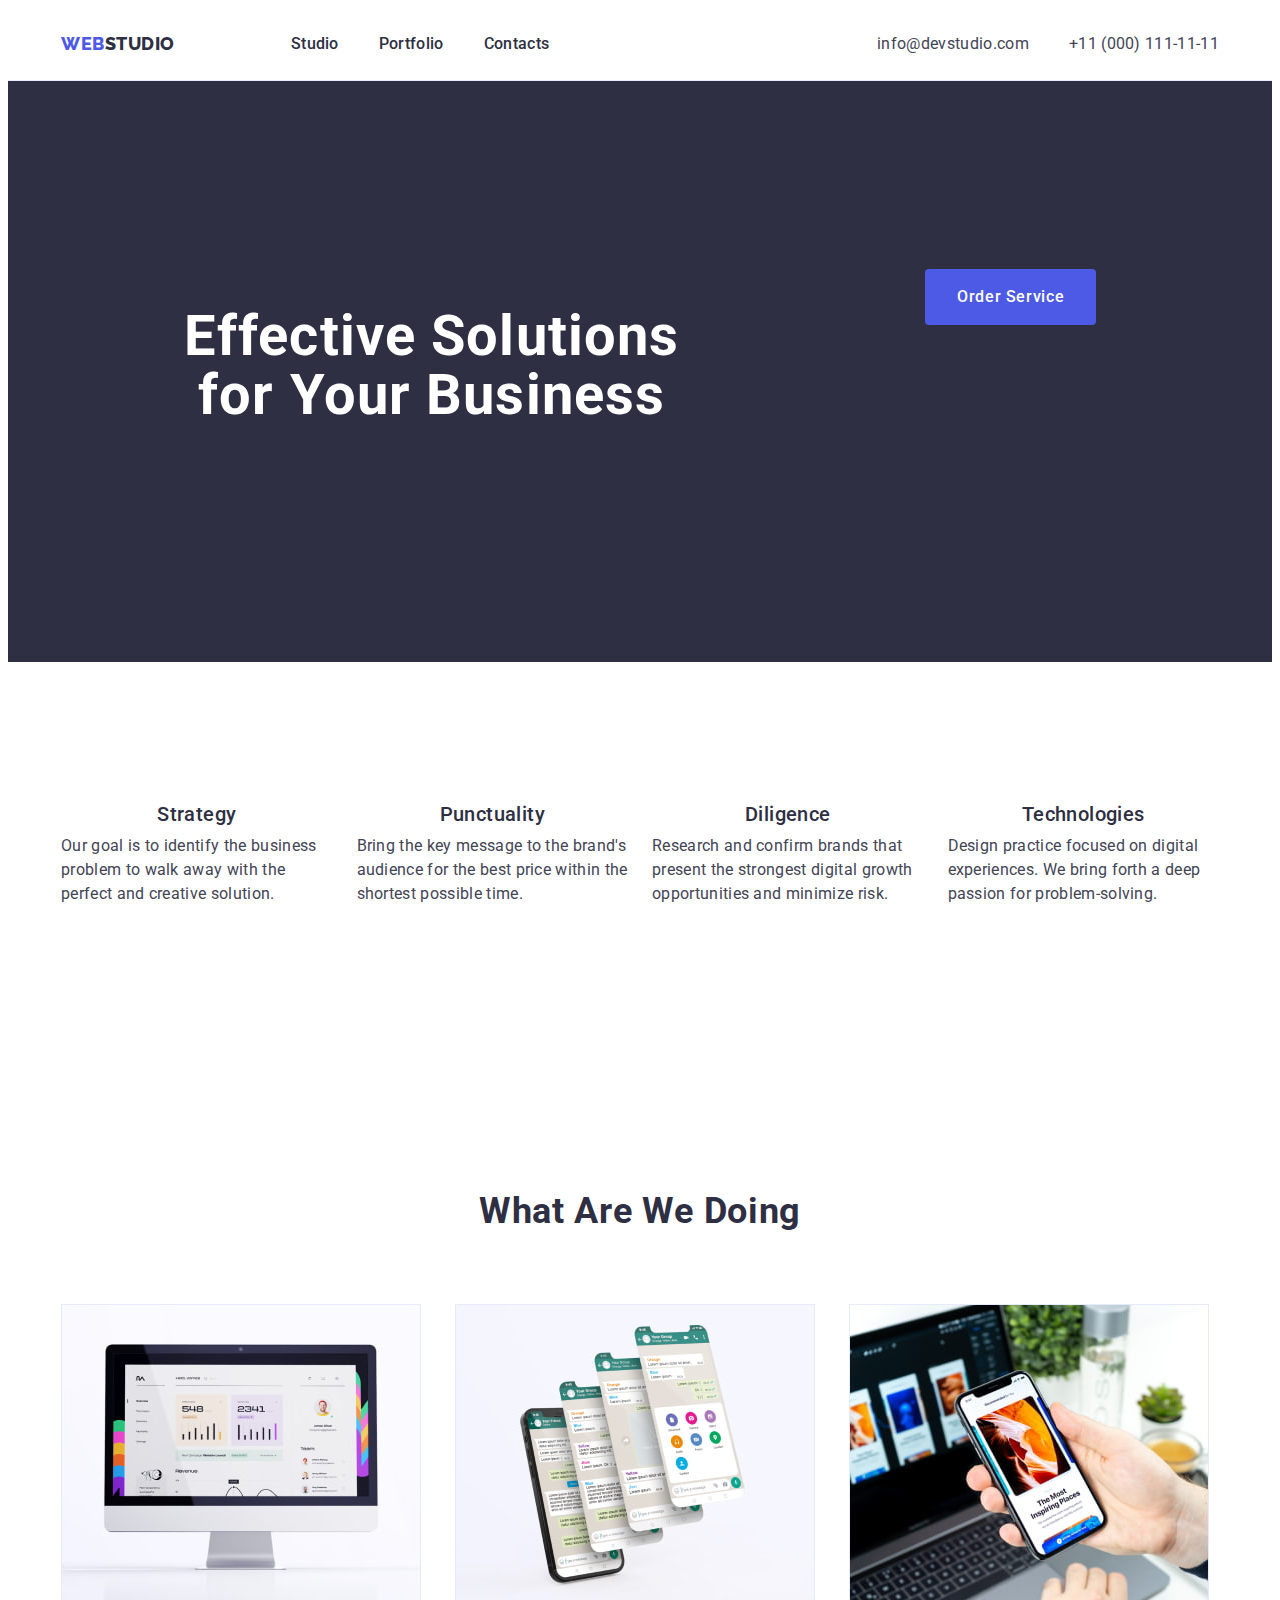
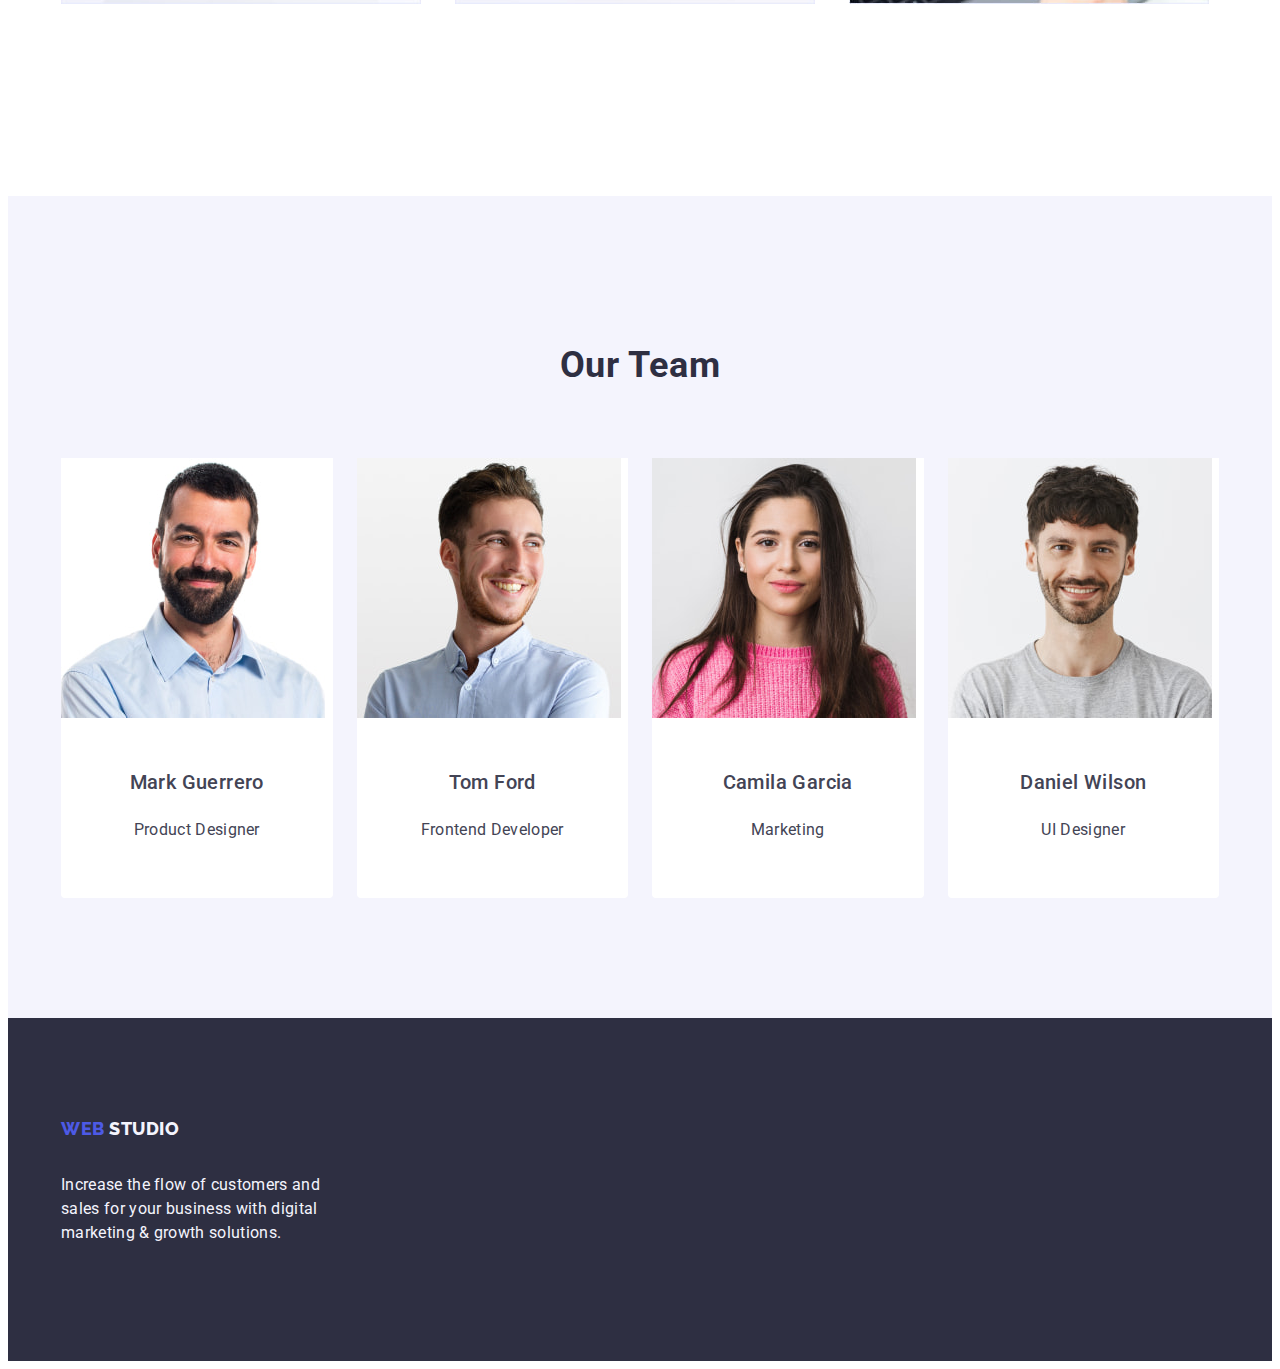
==== index.html @ ba85b634 "block dark" ====
<!DOCTYPE html>
<html lang="en">

<head>
  <meta charset="UTF-8" />
  <meta name="viewport" content="width=device-width, initial-scale=1.0" />
  <title>Studio</title>
  <link rel="preconnect" href="https://fonts.googleapis.com">
  <link rel="preconnect" href="https://fonts.gstatic.com" crossorigin>
  <link href="https://fonts.googleapis.com/css2?family=Raleway:wght@800&family=Roboto:wght@400;500;700;900&display=swap"
    rel="stylesheet">
  <link rel="stylesheet" href="https://cdnjs.cloudflare.com/ajax/libs/modern-normalize/2.0.0/modern-normalize.min.css"
    integrity="sha512-4xo8blKMVCiXpTaLzQSLSw3KFOVPWhm/TRtuPVc4WG6kUgjH6J03IBuG7JZPkcWMxJ5huwaBpOpnwYElP/m6wg=="
    crossorigin="anonymous" referrerpolicy="no-referrer" />
  <link rel="stylesheet" href="./css/styles.css" />
</head>
<!-- Body -->

<body class="body">
  <div>
    <header class="block-header">
      <!--Top Line -->
      <div class="container-nav container">
        <nav class="navigation">
          <a class="link web-logo" href="./index.html">Web <span class="link studio-logo">Studio</span></a>

          <ul class="list-nav list">
            <li><a class="link-nav link" href="./index.html">Studio</a></li>
            <li><a class="link-nav link" href="./portfolio.html">Portfolio</a></li>
            <li><a class="link-nav link" href="">Contacts</a></li>
          </ul>
        </nav>
        <address class="adress">
          <ul class="list-adress list">
            <li class="asdress-menu">
              <a class="adress-link link" href="info@devstudio.com">info@devstudio.com</a>
            </li>
            <li class="asdress-menu">
              <a class="adress-link link" href="tel:+110001111111">+11 (000) 111-11-11 </a>
            </li>
          </ul>
        </address>
      </div>
    </header>

    <!-- Main block -->
    <main class="block-main">

      <!--Dark-block-button  -->
      <section class="sections-dark">
        <div class="container-main container">
          <h1 class="title-major">Effective Solutions for Your Business</h1>
          <button class="major-button" type="button">Order Service</button>
        </div>
      </section>
      <!-- Features -->
      <section class="sections-feature">
        <div class="future-container container">
          <h2 class="visually-hidden">it cannot be empty</h2>
          <ul class="future-list list">
            <li class="title-future-desc">
              <h3 class="title-future">Strategy</h3>
              <p class="text-desc">
                Our goal is to identify the business problem to walk away with the
                perfect and creative solution.
              </p>
            </li>
            <li class="title-future-desc">
              <h3 class="title-future">Punctuality</h3>
              <p class="text-desc">
                Bring the key message to the brand's audience for the best price
                within the shortest possible time.
              </p>
            </li>
            <li class="title-future-desc">
              <h3 class="title-future">Diligence</h3>
              <p class="text-desc">
                Research and confirm brands that present the strongest digital
                growth opportunities and minimize risk.
              </p>
            </li>
            <li class="title-future-desc">
              <h3 class="title-future">Technologies</h3>
              <p class="text-desc">
                Design practice focused on digital experiences. We bring forth a
                deep passion for problem-solving.
              </p>
            </li>
          </ul>
        </div>
      </section>

      <!-- What are we doing -->

      <section class="sections-what-are">
        <div class="container-what-img container">
          <h2 class="title-whatare-item">What are we doing</h2>
          <ul class="block-image-what list">
            <li class="block-image-line">
              <img src="./images/blok-maine/img1.jpg" alt="rectangel1" />
            </li>
            <li class="block-image-line">
              <img src="./images/blok-maine/img2.jpg" alt="rectangle2" />
            </li>
            <li class="block-image-line">
              <img src="./images/blok-maine/img3.jpg" alt="rectangle3" />
            </li>
          </ul>
        </div>
      </section>
      <!-- Team -->
      <section class="sections-team">
        <div class="container-team container">
          <h2 class="title-team-list">Our Team</h2>

          <ul class="team-box-list list">

            <li class="title-our-team">
              <img src="./images/team/img1.jpg" alt="Mark Guerrero Product Designer" />
              <div class="name-our-team">
                <h3 class="team-list-name">Mark Guerrero</h3>
                <p class="desc-name">Product Designer</p>
              </div>
            </li>

            <li class="title-our-team">
              <img src="./images/team/img2.jpg" alt="Tom Ford Frontend Developer" />
              <div class="name-our-team">
                <h3 class="team-list-name">Tom Ford</h3>
                <p class="desc-name">Frontend Developer</p>
              </div>
            </li>

            <li class="title-our-team">
              <img src="./images/team/img3.jpg" alt="Camila Garcia Marketing" />
              <div class="name-our-team">
                <h3 class="team-list-name">Camila Garcia</h3>
                <p class="desc-name">Marketing</p>
              </div>
            </li>

            <li class="title-our-team">
              <img src="./images/team/img4.jpg" alt="Daniel Wilson UI Designer" />
              <div class="name-our-team">
                <h3 class="team-list-name">Daniel Wilson</h3>
                <p class="desc-name">UI Designer</p>
              </div>
            </li>
          </ul>
        </div>
      </section>
    </main>

    <footer class="footer">
      <div class="container-footer container">
        <a class="link web-logo-footer" href="./index.html">Web <span class="link studio-logo-footer">Studio</span>
        </a>
        <p class="text-desc-foot">
          Increase the flow of customers and sales for your business with digital
          marketing & growth solutions.
        </p>
      </div>
    </footer>
  </div>
</body>

</html>
---- css/styles.css ----
:root {
  --primary-white-color: #ffffff;
  --classic-background-color: #f4f4fd;
  --adres-text-color: #434455;
  --button-color: #4D5AE5;
  --nav-log-foot-color: #2e2f42;
  --brand-color: #404bbf;
  --prymary-fonts: 'Roboto', sans-serif;
  --title-font: 'Raleway', sans-serif;
  --cornflower,
  #E7E9FC;
}

/* base styles */
body {
  color: #434455;
  background-color: #ffffff;
  font-family: var(--prymary-fonts, 'Roboto', sans-serif);
  height: auto;
}

img {
  display: block;
  max-width: 100%;

}

.link {
  text-decoration: none;
}

.list {
  list-style: none;
}

/* visual hidden */
.visually-hidden {
  position: absolute;
  width: 1px;
  height: 1px;
  margin: -1px;
  border: 0;
  padding: 0;
  white-space: nowrap;
  clip-path: inset(100%);
  clip: rect(0 0 0 0);
  overflow: hidden;
}


/* container */
.container {
  max-width: 1158px;
  margin-top: 0 auto;
  margin-left: auto;
  margin-right: auto;
  padding-left: 15px;
  padding-right: 15px;


}

/* Top line */
.block-header {
  display: block;
  border-bottom: 1px solid #e7e9fc;
}

.container-nav {
  display: flex;
  justify-content: space-between;
  width: 1158px;
  height: 72px;
}

.navigation {
  display: flex;
  align-items: center;
  background-color: var(--primary-white-color, #ffffff);
}

.web-logo {
  display: flex;
  align-items: center;
  margin-right: 76px;
  font-family: "Raleway", sans-serif;
  color: #4D5AE5;
  font-size: 18px;
  font-style: normal;
  font-weight: 800;
  line-height: 1.17;
  /* 116.667% */
  letter-spacing: 0.03em;
  text-transform: uppercase;
  cursor: auto;
}

.studio-logo {
  color: var(--nav-log-foot-color, #2e2f42);
  cursor: auto;
}

.list-nav {
  display: flex;
  gap: 40px;
}

.link-nav {
  display: block;
  padding: 24px 0;
  color: var(--nav-log-foot-color, #2e2f42);
  font-style: normal;
  font-weight: 500;
  line-height: 1.5em;
  /* 150% */
  letter-spacing: 0.02em;
  text-decoration: none;
  list-style: none;

}

.link-nav:hover,
.link-nav:focus {
  color: #404bbf;
}

.adress {
  display: flex;
  align-items: center;
  font-style: normal;
}

.list-adress {
  display: flex;
  gap: 40px;
  margin: 0;
  padding: 0;
}

.adsress-menu {}

.adress-link {
  color: var(--adres-text-color, #434455);
  font-size: 16px;
  font-weight: 400;
  line-height: 1.5rem;
  /* 150% */
  letter-spacing: 0.02rem;
  text-decoration: none;
  list-style: none;
  gap: 40px;
}

.adress-link:hover,
.adress-link:focus {
  color: #404bbf
}

/* 
main section 
*/
.block-main {}

/* dark block section */
.sections-dark {
  padding: 188px 0;
  background: var(--nav-log-foot-color, #2e2f42);
}

.container-main {
  display: flex;

}

.title-major {
  margin-bottom: 48px;
  max-width: 496px;
  margin-left: auto;
  margin-right: auto;
  font-family: 'Roboto', sans-serif;
  color: var(--primary-white-color, #ffffff);
  font-size: 56px;
  font-style: normal;
  font-weight: 700;
  line-height: 1.07;
  /* 107.143% */
  letter-spacing: 0.02em;
  text-align: center;
}


.major-button {
  display: block;
  margin-left: auto;
  margin-right: auto;
  padding: 16px 32px;
  gap: 10px;
  min-width: 169px;
  height: 56px;
  border: none;
  margin-bottom: 48px;
  background: var(--button-colors, #4d5ae5);
  color: var(--primary-white-color, #ffffff);
  font-family: 'Roboto', sans-serif;
  font-size: 16px;
  font-style: normal;
  font-weight: 500;
  line-height: 1.5;
  /* 107.143% */
  letter-spacing: 0.04em;
  cursor: pointer;
  border-radius: 4px;
}

.major-button:hover,
.major-button:focus {
  background: var(--brand-color, #404bbf);
}


/* Fatures section */
.sections-feature {
  padding: 120px 0;
  display: block;
  background-color: var(--primary-white-color, #ffffff);
}

.furture-container {
  display: flex;
  align-items: baseline;
  justify-content: space-between;
  margin: 0;
  padding: 0;
}

.future-list {
  display: flex;
  padding: 0%;
  margin: 0%;
  gap: 24px;
  align-content: space-between;

}

.title-future-desc {
  width: calc((100% - 72px) / 4);
}

.title-future {
  margin-bottom: 8px;
  color: var(--nav-log-foot-color, #2e2f42);
  font-size: 1.25rem;
  font-style: normal;
  font-weight: 500;
  line-height: 1.5rem;
  /* 120% */
  letter-spacing: 0.02em;
  text-align: center;
}

.text-desc {
  display: flex;
  margin-top: 8px;
  text-align: start;
  color: var(--adres-text-color, #434455);
  font-size: 1rem;
  font-style: normal;
  font-weight: 400;
  line-height: 1.5em;
  /* 150% */
  letter-spacing: 0.02rem;
}

/* What are we doing section */
.sections-what-are {
  padding: 120px 0;
  background-color: var(--primary-white-color, #ffffff);
}

.container-what-img {
  max-width: 1158px;
  margin-top: 0 auto;
  margin-left: auto;
  margin-right: auto;
  padding-left: 15px;
  padding-right: 15px;
  flex-direction: column;
  justify-content: center;
  flex-direction: row;
}

.title-whatare-item {
  color: var(--nav-log-foot-color, #2e2f42);
  font-size: 36px;
  font-style: normal;
  font-weight: 700;
  line-height: 1.11em;
  /* 111.111% */
  letter-spacing: 0.02em;
  text-transform: capitalize;
  text-align: center;
  margin-bottom: 72px;
  padding: 0;
}

.block-image-what {
  display: flex;
  justify-content: center;
  margin-bottom: 72px;
  padding: 0;
  gap: 24px;
}

.block-image-line {
  width: calc((100% - 48px) / 3);
}

/* Team section */
.sections-team {
  padding: 120px 0;
  background-color: #F4F4FD;
}

.container-taem {
  max-width: 1158px;
  margin-top: 0 auto;
  margin-left: auto;
  margin-right: auto;
  padding-left: 15px;
  padding-right: 15px;
  flex-direction: column;
  justify-content: center;
  flex-direction: row;
}

.title-team-list {
  margin-bottom: 72px;
  color: var(--nav-log-foot-color, #2e2f42);
  font-size: 36px;
  font-style: normal;
  font-weight: 700;
  line-height: 1.11em;
  /* 111.111% */
  letter-spacing: 0.02em;
  text-transform: capitalize;
  text-align: center;
}

.team-box-list {
  display: flex;
  justify-content: center;
  gap: 24px;
  margin: 0;
  padding: 0;
}

.title-our-team {
  background-color: #FFFFFF;
  border-radius: 0px 0px 4px 4px;
  width: calc((100% - 72px) / 4);
}

.name-our-team {
  padding-top: 32px;
  padding-bottom: 32px;

}

.team-list-name {
  font-size: 20px;
  letter-spacing: 0.02em;
  font-weight: 500;
  color: var(--navy-blue);
  line-height: 1.2;
  margin-bottom: 38px;
  margin-bottom: 8px;
  text-align: center;
}

.desc-name {
  padding: 8px;
  color: var(--adres-text-color, #434455);
  font-size: 1rem;
  font-style: normal;
  font-weight: 400;
  line-height: 1.5em;
  /* 150% */
  letter-spacing: 0.02rem;
  text-align: center;
}


/* Footer section */
.footer {
  padding: 100px 0;
  background: var(--nav-log-foot-color, #2e2f42);
}

.container-footer {
  display: block;
  flex-direction: row;
}

.web-logo-footer {
  display: inline-block;
  color: var(--button-colors, #4d5ae5);
  font-family: "Raleway", sans-serif;
  font-size: 18px;
  font-style: normal;
  font-weight: 800;
  line-height: 1.17em;
  letter-spacing: 0.03em;
  text-transform: uppercase;
  margin-bottom: 16px;
}

.studio-logo-footer {
  color: #f4f4fd;
  margin-bottom: 16px;
}

.text-desc-foot {
  display: block;
  margin-bottom: 16px;
  align-items: flex-start;
  margin-top: 17.5px;
  width: 264px;
  height: auto;
  color: var(--classic-background-color, #f4f4fd);
  font-size: 16px;
  font-style: normal;
  font-weight: 400;
  line-height: 1.5rem;
  /* 150% */
  letter-spacing: 0.02rem;
}

/* Porfolio */
/* sektion button */
.section-but-port {
  padding: 96px 0 120px 0;
  display: block;
}

.container-but-port {
  justify-content: center;
}

.button-port-list {
  display: flex;
  justify-content: center;
  align-items: center;
  gap: 24px;
  margin-bottom: 72px;
  padding: 0;
}

.button-port-link {
  display: flex;
  padding: 12px 24px;
  justify-content: center;
  align-items: center;
  border-radius: 4px;
  border: 1px solid var(--cornflower, #E7E9FC);
  color: var(--button-colors, #4d5ae5);
  background-color: var(--classic-background-color, #f4f4fd);
  font-family: "Roboto", sans-serif;
  font-weight: 500;
  font-size: 16px;
  line-height: 1.5em;
  letter-spacing: 0.04em;
  cursor: pointer;
}

.button-port-link:hover,
.button-port-link:focus {
  color: #FFFFFF;
  background-color: #404bbf;
  border: 1px solid transparent;
}

/* Images section */


.images-list-port {
  display: flex;
  flex-wrap: wrap;
  column-gap: 24px;
  row-gap: 48px;
  padding: 0;
  margin: 0;
  list-style: none;

}

.images-link-port {
  border: 1px solid var(--cornflower, #E7E9FC);
  width: calc((100% - 48px) / 3);
  list-style: none;

}

.desc-title-port {
  padding: 32px 16px;
  border: 1px solid #e7e9fc;
  border-top: none;
}

.title-port-img {
  color: var(--nav-log-foot-color, #2e2f42);
  font-size: 20px;
  font-style: normal;
  font-weight: 500;
  line-height: 1.2em;
  /* 120% */
  letter-spacing: 0.02em;
  margin-bottom: 8px
}

.text-desc-port {
  margin-top: 8px;
  color: var(--adres-text-color, #434455);
  font-size: 16px;
  font-style: normal;
  font-weight: 400;
  line-height: 1.5rem;
  /* 150% */
  letter-spacing: 0.02rem;
}
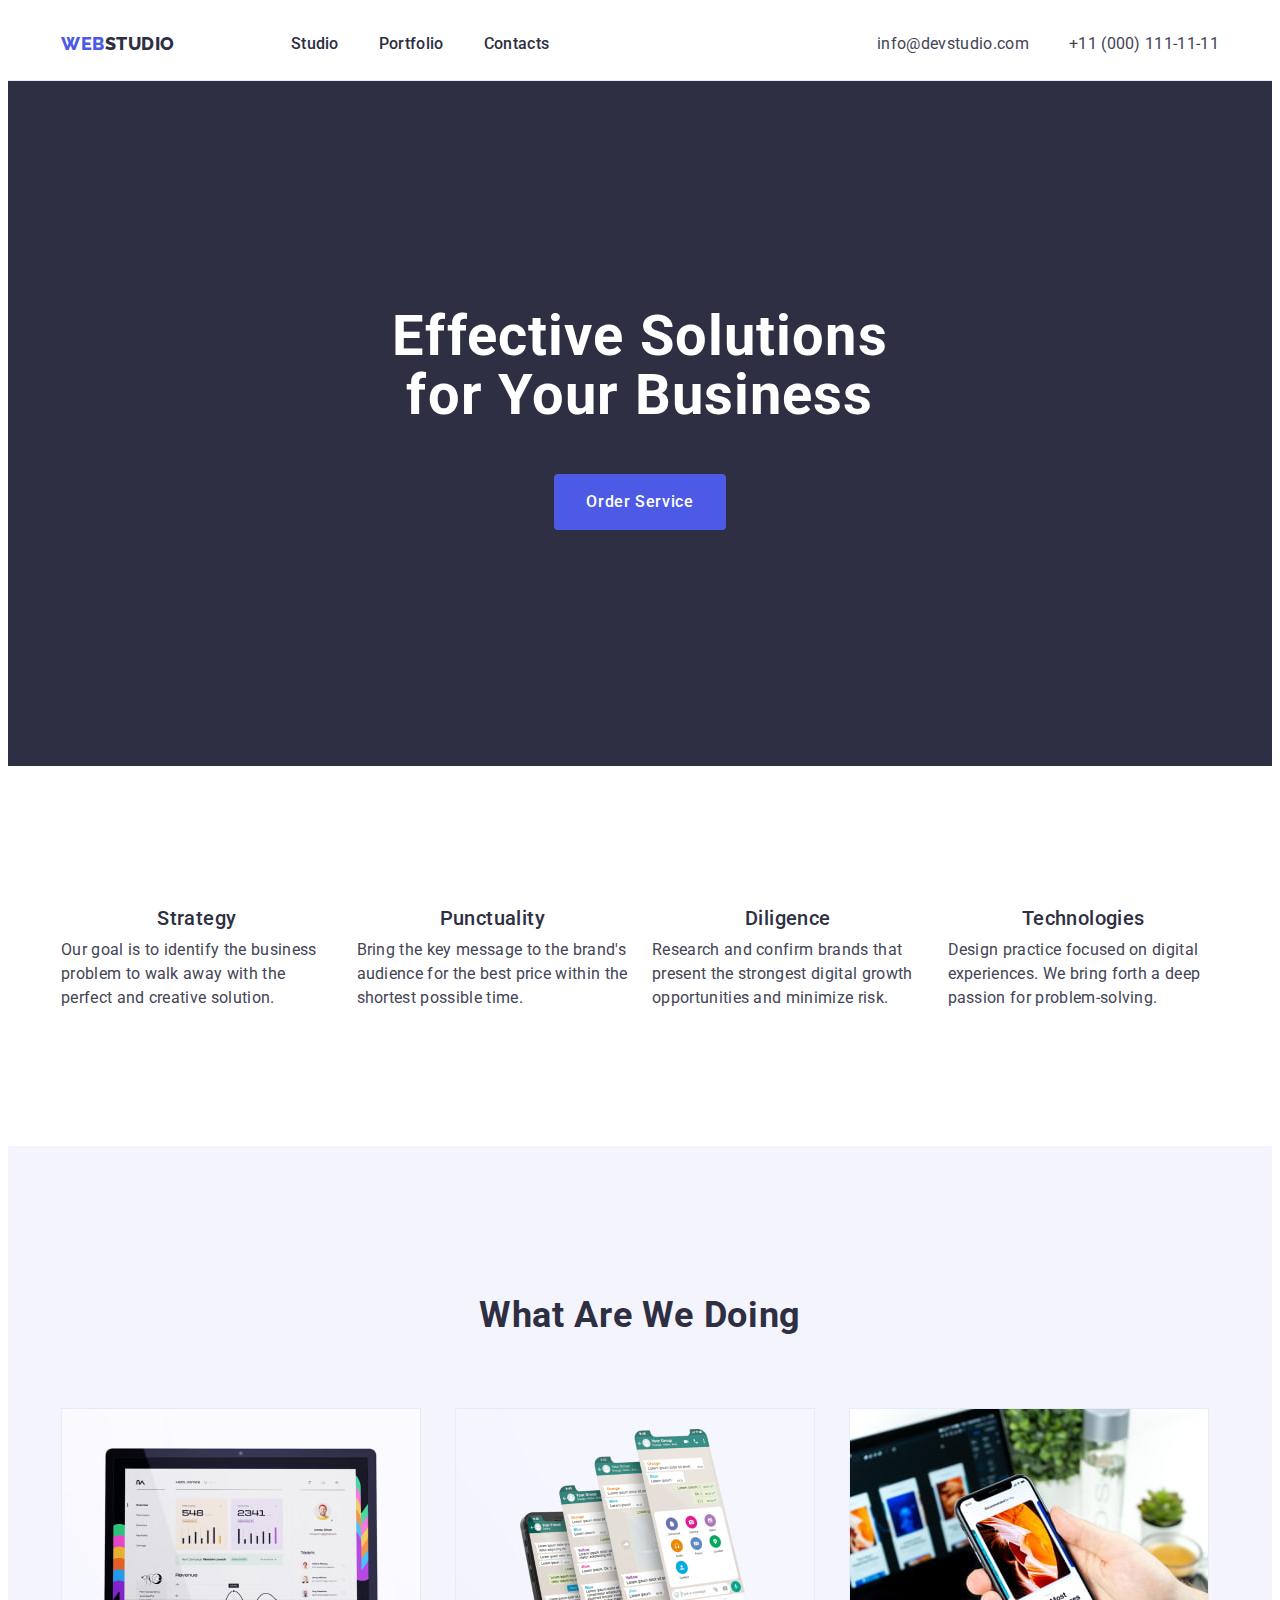
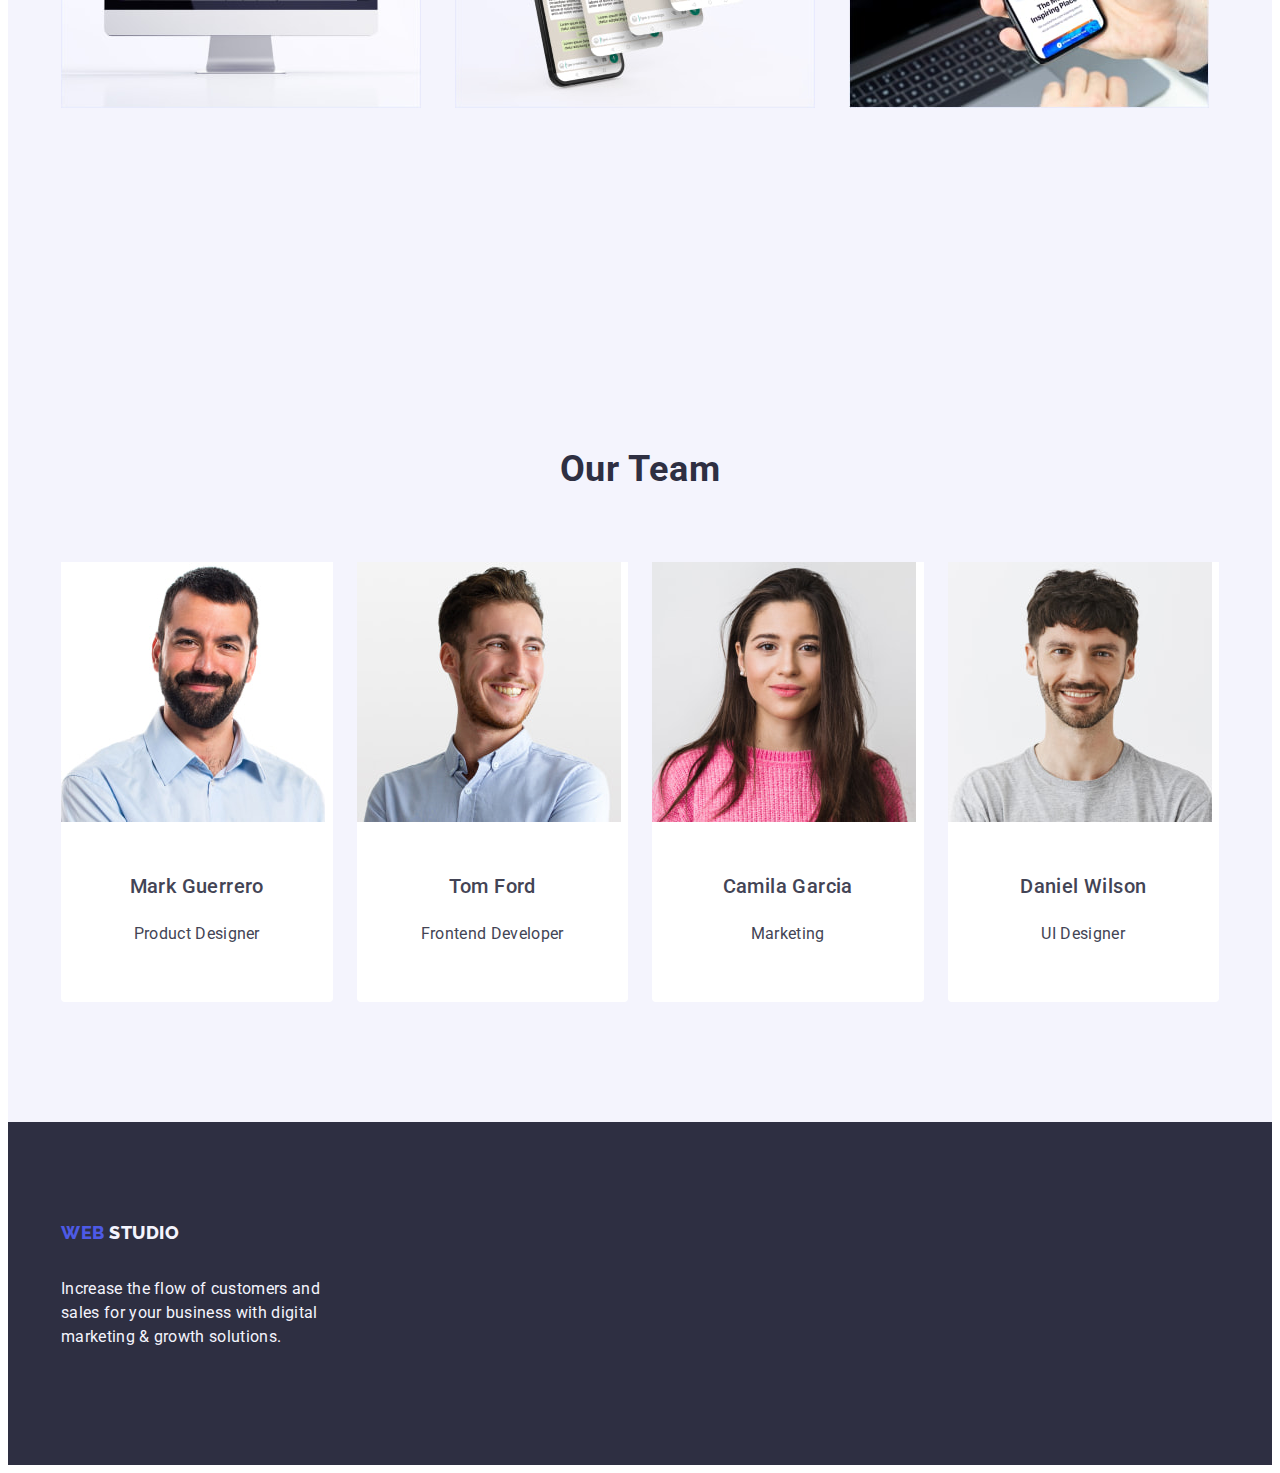
==== commit 85018a6c: "hw3 all dock" ====
--- a/index.html
+++ b/index.html
@@ -57,7 +57,9 @@
       <section class="sections-feature">
         <div class="future-container container">
           <h2 class="visually-hidden">it cannot be empty</h2>
+
           <ul class="future-list list">
+
             <li class="title-future-desc">
               <h3 class="title-future">Strategy</h3>
               <p class="text-desc">
@@ -97,7 +99,7 @@
           <h2 class="title-whatare-item">What are we doing</h2>
           <ul class="block-image-what list">
             <li class="block-image-line">
-              <img src="./images/blok-maine/img1.jpg" alt="rectangel1" />
+              <img src="./images/blok-maine/img1.jpg" alt="rectangle1" />
             </li>
             <li class="block-image-line">
               <img src="./images/blok-maine/img2.jpg" alt="rectangle2" />
--- a/css/styles.css
+++ b/css/styles.css
@@ -71,6 +71,7 @@
   justify-content: space-between;
   width: 1158px;
   height: 72px;
+  padding: 0;
 }
 
 .navigation {
@@ -169,6 +170,7 @@
 
 .container-main {
   display: flex;
+  flex-direction: column;
 
 }
 
@@ -222,7 +224,7 @@
 .sections-feature {
   padding: 120px 0;
   display: block;
-  background-color: var(--primary-white-color, #ffffff);
+  background-colocolor: #ffffff;
 }
 
 .furture-container {
@@ -274,7 +276,7 @@
 /* What are we doing section */
 .sections-what-are {
   padding: 120px 0;
-  background-color: var(--primary-white-color, #ffffff);
+  background-color: #F4F4FD;
 }
 
 .container-what-img {
@@ -461,10 +463,10 @@
   justify-content: center;
   align-items: center;
   border-radius: 4px;
+  font-family: var(--prymary-fonts, 'Roboto', sans-serif);
   border: 1px solid var(--cornflower, #E7E9FC);
   color: var(--button-colors, #4d5ae5);
   background-color: var(--classic-background-color, #f4f4fd);
-  font-family: "Roboto", sans-serif;
   font-weight: 500;
   font-size: 16px;
   line-height: 1.5em;
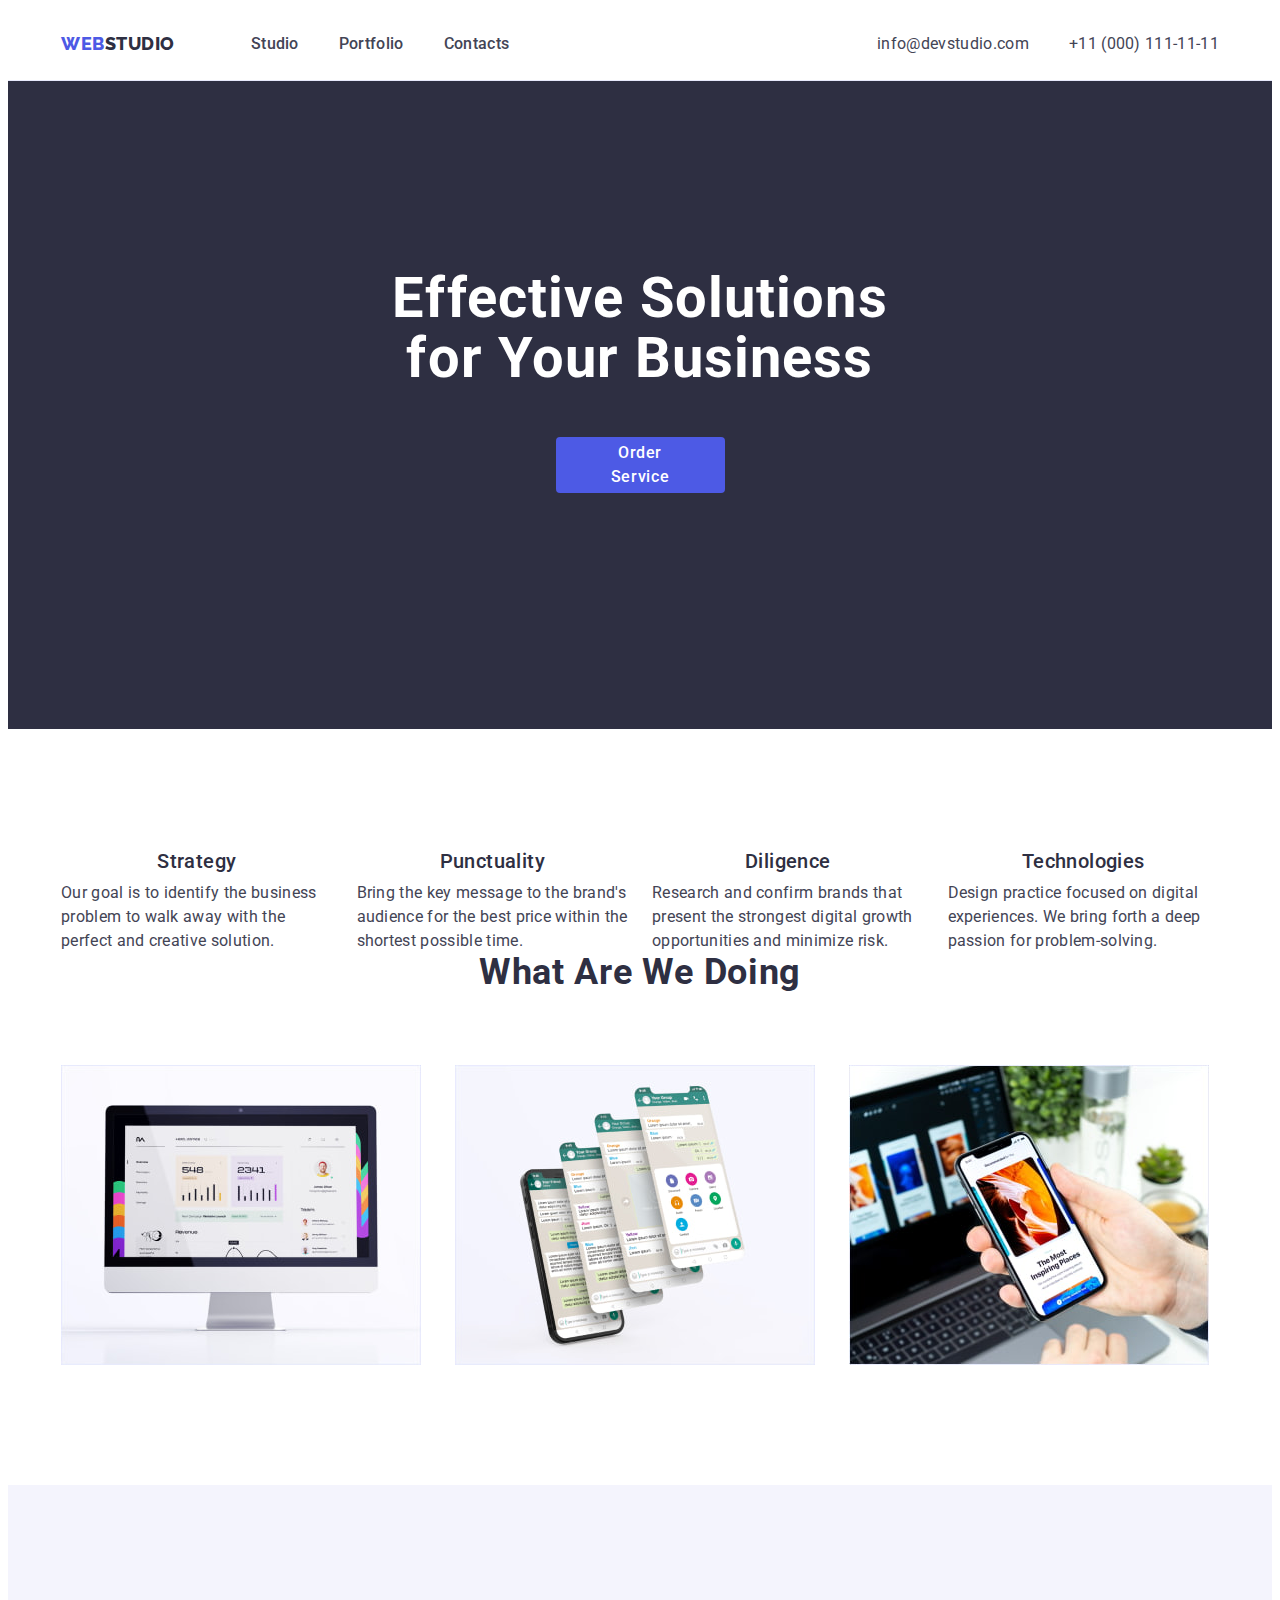
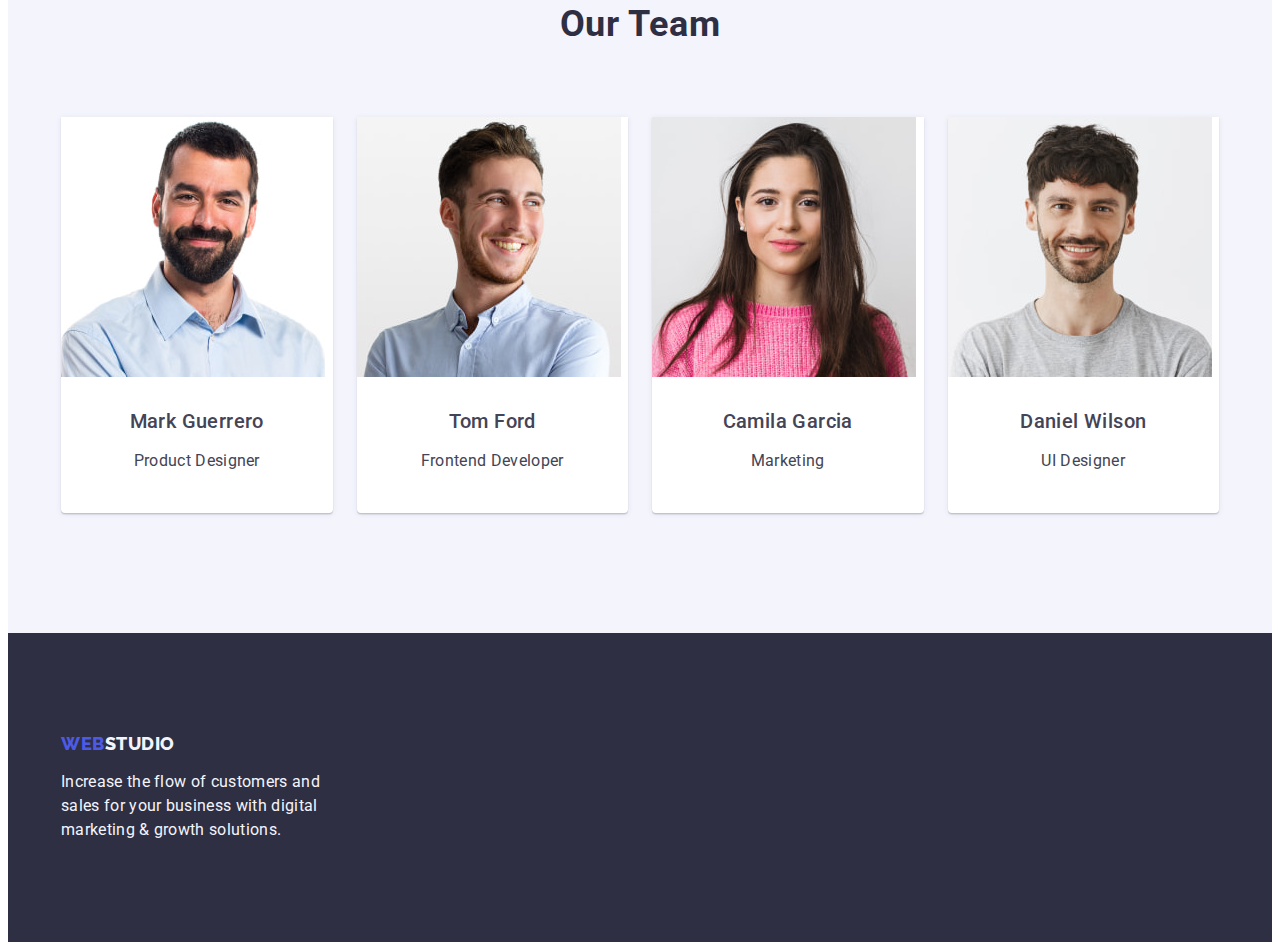
==== commit eb2cc12d: "hm3" ====
--- a/index.html
+++ b/index.html
@@ -47,7 +47,7 @@
     <main class="block-main">
 
       <!--Dark-block-button  -->
-      <section class="sections-dark">
+      <section class="sections-dark section">
         <div class="container-main container">
           <h1 class="title-major">Effective Solutions for Your Business</h1>
           <button class="major-button" type="button">Order Service</button>
@@ -94,7 +94,7 @@
 
       <!-- What are we doing -->
 
-      <section class="sections-what-are">
+      <section class="sections-what-are section">
         <div class="container-what-img container">
           <h2 class="title-whatare-item">What are we doing</h2>
           <ul class="block-image-what list">
@@ -111,7 +111,7 @@
         </div>
       </section>
       <!-- Team -->
-      <section class="sections-team">
+      <section class="sections-team section">
         <div class="container-team container">
           <h2 class="title-team-list">Our Team</h2>
 
--- a/css/styles.css
+++ b/css/styles.css
@@ -19,18 +19,54 @@
   height: auto;
 }
 
+h1,
+h2,
+h3,
+h4,
+h5,
+h6,
+p {
+  margin: 0;
+}
+
+.link {
+  text-decoration: none;
+  color: currentColor;
+}
+
+.list {
+  list-style: none;
+  padding: 0;
+  margin: 0;
+}
+
+/* IMG gum */
+
 img {
   display: block;
   max-width: 100%;
-
-}
-
-.link {
-  text-decoration: none;
-}
-
-.list {
-  list-style: none;
+  height: auto;
+}
+
+button {
+  font-family: inherit;
+  cursor: pointer;
+}
+
+/* reset ends */
+.section {
+  padding-bottom: 120px;
+}
+
+/* container */
+.container {
+  max-width: 1158px;
+  margin: 0 auto;
+  padding: 0 15px;
+
+  /* Рамки, підсвічують контерйнер */
+  /* outline: 2px solid red;
+  outline-offset: -2px; */
 }
 
 /* visual hidden */
@@ -47,31 +83,15 @@
   overflow: hidden;
 }
 
-
-/* container */
-.container {
-  max-width: 1158px;
-  margin-top: 0 auto;
-  margin-left: auto;
-  margin-right: auto;
-  padding-left: 15px;
-  padding-right: 15px;
-
-
-}
-
 /* Top line */
 .block-header {
-  display: block;
   border-bottom: 1px solid #e7e9fc;
 }
 
 .container-nav {
   display: flex;
   justify-content: space-between;
-  width: 1158px;
-  height: 72px;
-  padding: 0;
+
 }
 
 .navigation {
@@ -93,30 +113,27 @@
   /* 116.667% */
   letter-spacing: 0.03em;
   text-transform: uppercase;
-  cursor: auto;
 }
 
 .studio-logo {
   color: var(--nav-log-foot-color, #2e2f42);
-  cursor: auto;
+
 }
 
 .list-nav {
   display: flex;
   gap: 40px;
+  font-size: 16px;
+  line-height: 1.5;
+  letter-spacing: 0.02em;
+  color: var(--navy-blue);
+  font-weight: 500;
 }
 
 .link-nav {
   display: block;
   padding: 24px 0;
-  color: var(--nav-log-foot-color, #2e2f42);
-  font-style: normal;
-  font-weight: 500;
-  line-height: 1.5em;
-  /* 150% */
-  letter-spacing: 0.02em;
-  text-decoration: none;
-  list-style: none;
+  font-style: normal;
 
 }
 
@@ -126,35 +143,31 @@
 }
 
 .adress {
-  display: flex;
-  align-items: center;
-  font-style: normal;
+  font-size: 16px;
+  color: var(--slate);
+  line-height: 1.5;
+  font-style: normal;
+  letter-spacing: 0.02em;
 }
 
 .list-adress {
   display: flex;
   gap: 40px;
-  margin: 0;
-  padding: 0;
+  align-items: center;
 }
 
 .adsress-menu {}
 
 .adress-link {
-  color: var(--adres-text-color, #434455);
-  font-size: 16px;
-  font-weight: 400;
-  line-height: 1.5rem;
-  /* 150% */
-  letter-spacing: 0.02rem;
-  text-decoration: none;
-  list-style: none;
+  display: block;
+  padding-top: 24px;
+  padding-bottom: 24px;
   gap: 40px;
 }
 
 .adress-link:hover,
 .adress-link:focus {
-  color: #404bbf
+  color: var (--brand-color);
 }
 
 /* 
@@ -166,11 +179,13 @@
 .sections-dark {
   padding: 188px 0;
   background: var(--nav-log-foot-color, #2e2f42);
+  flex-shrink: 0;
 }
 
 .container-main {
   display: flex;
   flex-direction: column;
+  align-items: center;
 
 }
 
@@ -179,7 +194,6 @@
   max-width: 496px;
   margin-left: auto;
   margin-right: auto;
-  font-family: 'Roboto', sans-serif;
   color: var(--primary-white-color, #ffffff);
   font-size: 56px;
   font-style: normal;
@@ -192,26 +206,25 @@
 
 
 .major-button {
-  display: block;
-  margin-left: auto;
-  margin-right: auto;
+  display: flex;
+  margin: 0;
   padding: 16px 32px;
   gap: 10px;
-  min-width: 169px;
+  width: 169px;
   height: 56px;
   border: none;
   margin-bottom: 48px;
   background: var(--button-colors, #4d5ae5);
   color: var(--primary-white-color, #ffffff);
-  font-family: 'Roboto', sans-serif;
+  font-family: var (--prymary-fonts);
   font-size: 16px;
   font-style: normal;
   font-weight: 500;
   line-height: 1.5;
   /* 107.143% */
   letter-spacing: 0.04em;
-  cursor: pointer;
   border-radius: 4px;
+  align-items: center;
 }
 
 .major-button:hover,
@@ -222,23 +235,15 @@
 
 /* Fatures section */
 .sections-feature {
-  padding: 120px 0;
-  display: block;
+  padding-top: 120px;
   background-colocolor: #ffffff;
 }
 
-.furture-container {
-  display: flex;
-  align-items: baseline;
-  justify-content: space-between;
-  margin: 0;
-  padding: 0;
-}
+.furture-container {}
 
 .future-list {
   display: flex;
-  padding: 0%;
-  margin: 0%;
+  flex-wrap: wrap;
   gap: 24px;
   align-content: space-between;
 
@@ -261,9 +266,6 @@
 }
 
 .text-desc {
-  display: flex;
-  margin-top: 8px;
-  text-align: start;
   color: var(--adres-text-color, #434455);
   font-size: 1rem;
   font-style: normal;
@@ -275,21 +277,10 @@
 
 /* What are we doing section */
 .sections-what-are {
-  padding: 120px 0;
-  background-color: #F4F4FD;
-}
-
-.container-what-img {
-  max-width: 1158px;
-  margin-top: 0 auto;
-  margin-left: auto;
-  margin-right: auto;
-  padding-left: 15px;
-  padding-right: 15px;
-  flex-direction: column;
-  justify-content: center;
-  flex-direction: row;
-}
+  background-color: #FFFFFF;
+}
+
+.container-what-img {}
 
 .title-whatare-item {
   color: var(--nav-log-foot-color, #2e2f42);
@@ -302,14 +293,12 @@
   text-transform: capitalize;
   text-align: center;
   margin-bottom: 72px;
-  padding: 0;
+
 }
 
 .block-image-what {
   display: flex;
-  justify-content: center;
-  margin-bottom: 72px;
-  padding: 0;
+  flex-wrap: wrap;
   gap: 24px;
 }
 
@@ -319,21 +308,11 @@
 
 /* Team section */
 .sections-team {
-  padding: 120px 0;
+  padding-top: 120px;
   background-color: #F4F4FD;
 }
 
-.container-taem {
-  max-width: 1158px;
-  margin-top: 0 auto;
-  margin-left: auto;
-  margin-right: auto;
-  padding-left: 15px;
-  padding-right: 15px;
-  flex-direction: column;
-  justify-content: center;
-  flex-direction: row;
-}
+.container-taem {}
 
 .title-team-list {
   margin-bottom: 72px;
@@ -350,15 +329,15 @@
 
 .team-box-list {
   display: flex;
-  justify-content: center;
+  flex-wrap: wrap;
   gap: 24px;
-  margin: 0;
-  padding: 0;
+  text-align: center;
 }
 
 .title-our-team {
   background-color: #FFFFFF;
   border-radius: 0px 0px 4px 4px;
+  box-shadow: 0px 2px 1px 0px rgba(46, 47, 66, 0.08), 0px 1px 1px 0px rgba(46, 47, 66, 0.16), 0px 1px 6px 0px rgba(46, 47, 66, 0.08);
   width: calc((100% - 72px) / 4);
 }
 
@@ -400,11 +379,10 @@
 
 .container-footer {
   display: block;
-  flex-direction: row;
 }
 
 .web-logo-footer {
-  display: inline-block;
+  display: flex;
   color: var(--button-colors, #4d5ae5);
   font-family: "Raleway", sans-serif;
   font-size: 18px;
@@ -418,23 +396,13 @@
 
 .studio-logo-footer {
   color: #f4f4fd;
-  margin-bottom: 16px;
 }
 
 .text-desc-foot {
-  display: block;
-  margin-bottom: 16px;
-  align-items: flex-start;
-  margin-top: 17.5px;
   width: 264px;
-  height: auto;
-  color: var(--classic-background-color, #f4f4fd);
-  font-size: 16px;
-  font-style: normal;
-  font-weight: 400;
-  line-height: 1.5rem;
-  /* 150% */
-  letter-spacing: 0.02rem;
+  color: var(--classic-background-color);
+  line-height: 1.5;
+  letter-spacing: 0.02em;
 }
 
 /* Porfolio */
@@ -444,9 +412,7 @@
   display: block;
 }
 
-.container-but-port {
-  justify-content: center;
-}
+.container-but-port {}
 
 .button-port-list {
   display: flex;
@@ -471,7 +437,8 @@
   font-size: 16px;
   line-height: 1.5em;
   letter-spacing: 0.04em;
-  cursor: pointer;
+  min-width: 69px;
+  min-height: 48px;
 }
 
 .button-port-link:hover,
@@ -479,6 +446,7 @@
   color: #FFFFFF;
   background-color: #404bbf;
   border: 1px solid transparent;
+  box-shadow: 0px 2px 2px 0px rgba(0, 0, 0, 0.12), 0px 2px 1px 0px rgba(0, 0, 0, 0.08), 0px 3px 1px 0px rgba(0, 0, 0, 0.10);
 }
 
 /* Images section */
@@ -487,11 +455,8 @@
 .images-list-port {
   display: flex;
   flex-wrap: wrap;
-  column-gap: 24px;
+  gap: 24px;
   row-gap: 48px;
-  padding: 0;
-  margin: 0;
-  list-style: none;
 
 }
 
@@ -509,7 +474,6 @@
 }
 
 .title-port-img {
-  color: var(--nav-log-foot-color, #2e2f42);
   font-size: 20px;
   font-style: normal;
   font-weight: 500;
@@ -520,8 +484,6 @@
 }
 
 .text-desc-port {
-  margin-top: 8px;
-  color: var(--adres-text-color, #434455);
   font-size: 16px;
   font-style: normal;
   font-weight: 400;
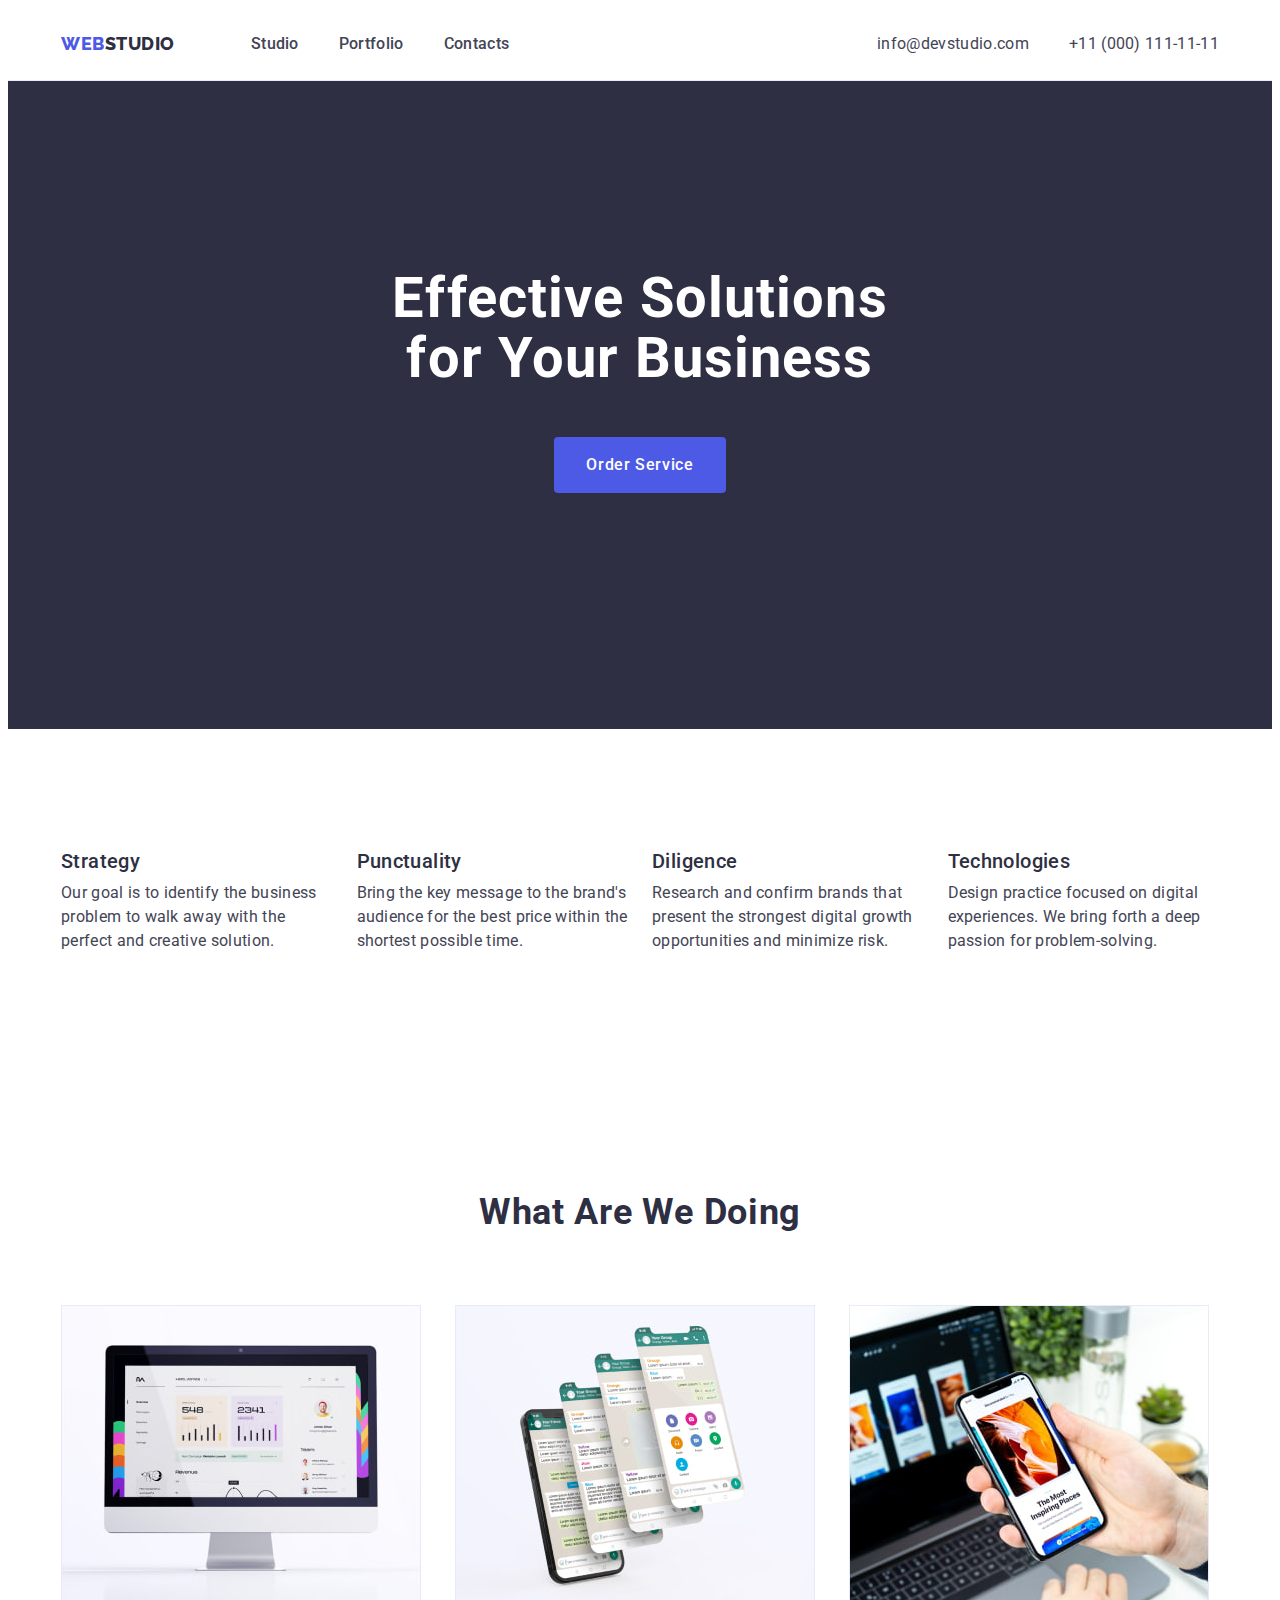
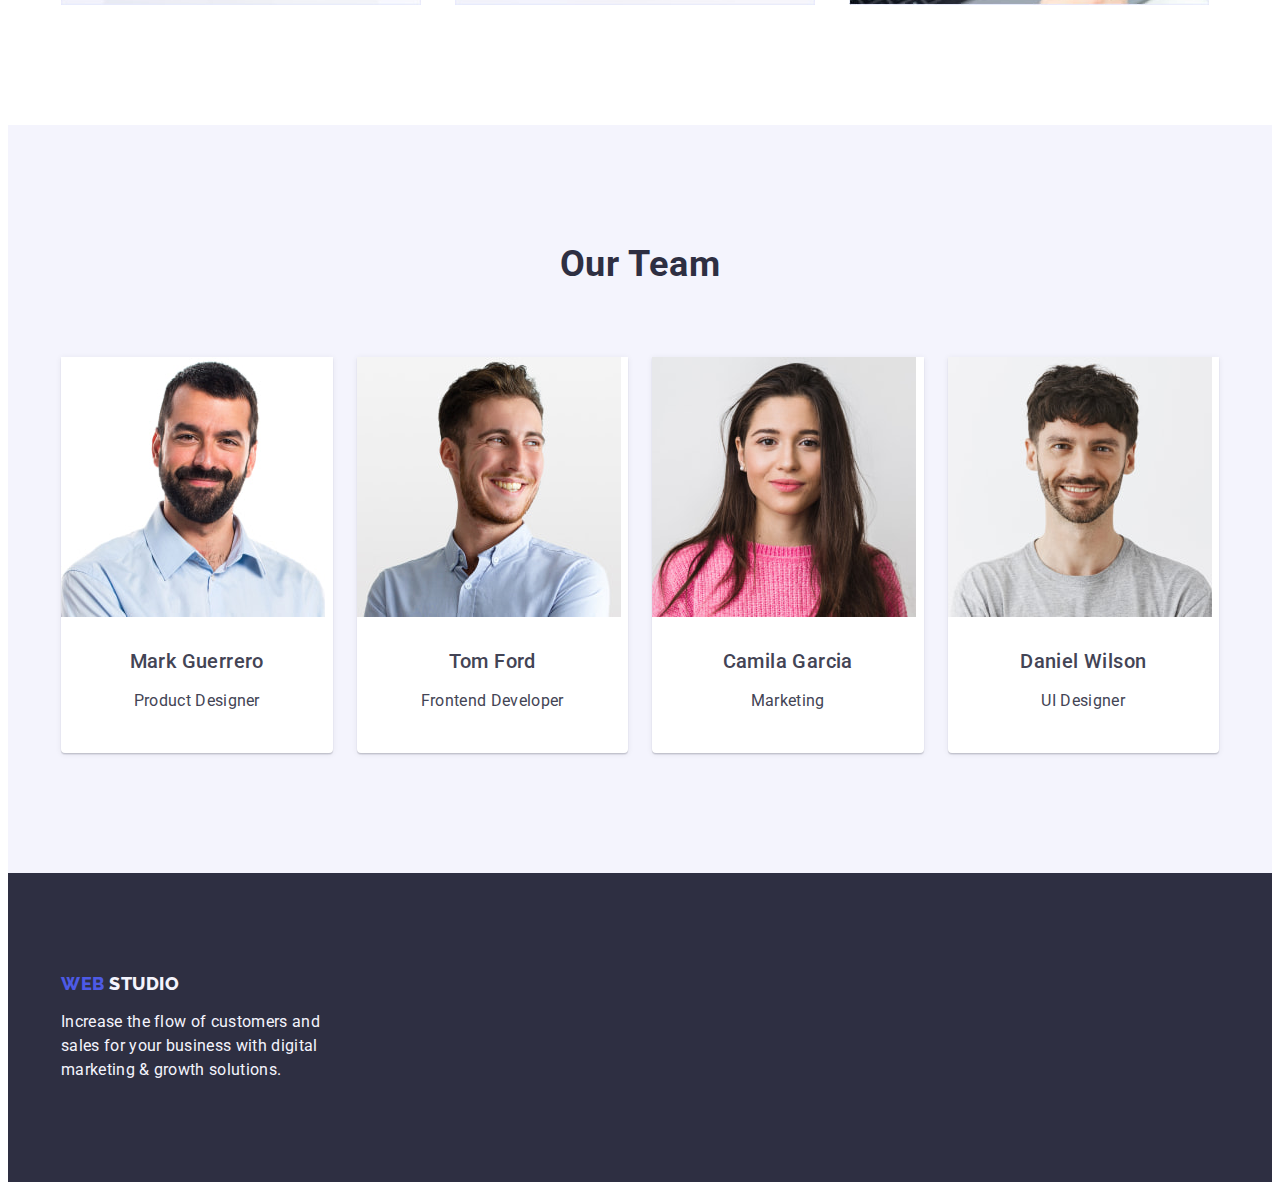
==== commit 9d20ce7d: "future section" ====
--- a/index.html
+++ b/index.html
@@ -54,7 +54,7 @@
         </div>
       </section>
       <!-- Features -->
-      <section class="sections-feature">
+      <section class="sections-feature section">
         <div class="future-container container">
           <h2 class="visually-hidden">it cannot be empty</h2>
 
--- a/css/styles.css
+++ b/css/styles.css
@@ -49,6 +49,7 @@
 }
 
 button {
+  display: block;
   font-family: inherit;
   cursor: pointer;
 }
@@ -144,7 +145,7 @@
 
 .adress {
   font-size: 16px;
-  color: var(--slate);
+  color: var(--adres-text-color);
   line-height: 1.5;
   font-style: normal;
   letter-spacing: 0.02em;
@@ -206,11 +207,10 @@
 
 
 .major-button {
-  display: flex;
   margin: 0;
   padding: 16px 32px;
   gap: 10px;
-  width: 169px;
+  min-width: 169px;
   height: 56px;
   border: none;
   margin-bottom: 48px;
@@ -262,7 +262,7 @@
   line-height: 1.5rem;
   /* 120% */
   letter-spacing: 0.02em;
-  text-align: center;
+  text-align: start;
 }
 
 .text-desc {
@@ -277,6 +277,7 @@
 
 /* What are we doing section */
 .sections-what-are {
+  padding-top: 120px;
   background-color: #FFFFFF;
 }
 
@@ -382,7 +383,7 @@
 }
 
 .web-logo-footer {
-  display: flex;
+  display: inline-block;
   color: var(--button-colors, #4d5ae5);
   font-family: "Raleway", sans-serif;
   font-size: 18px;
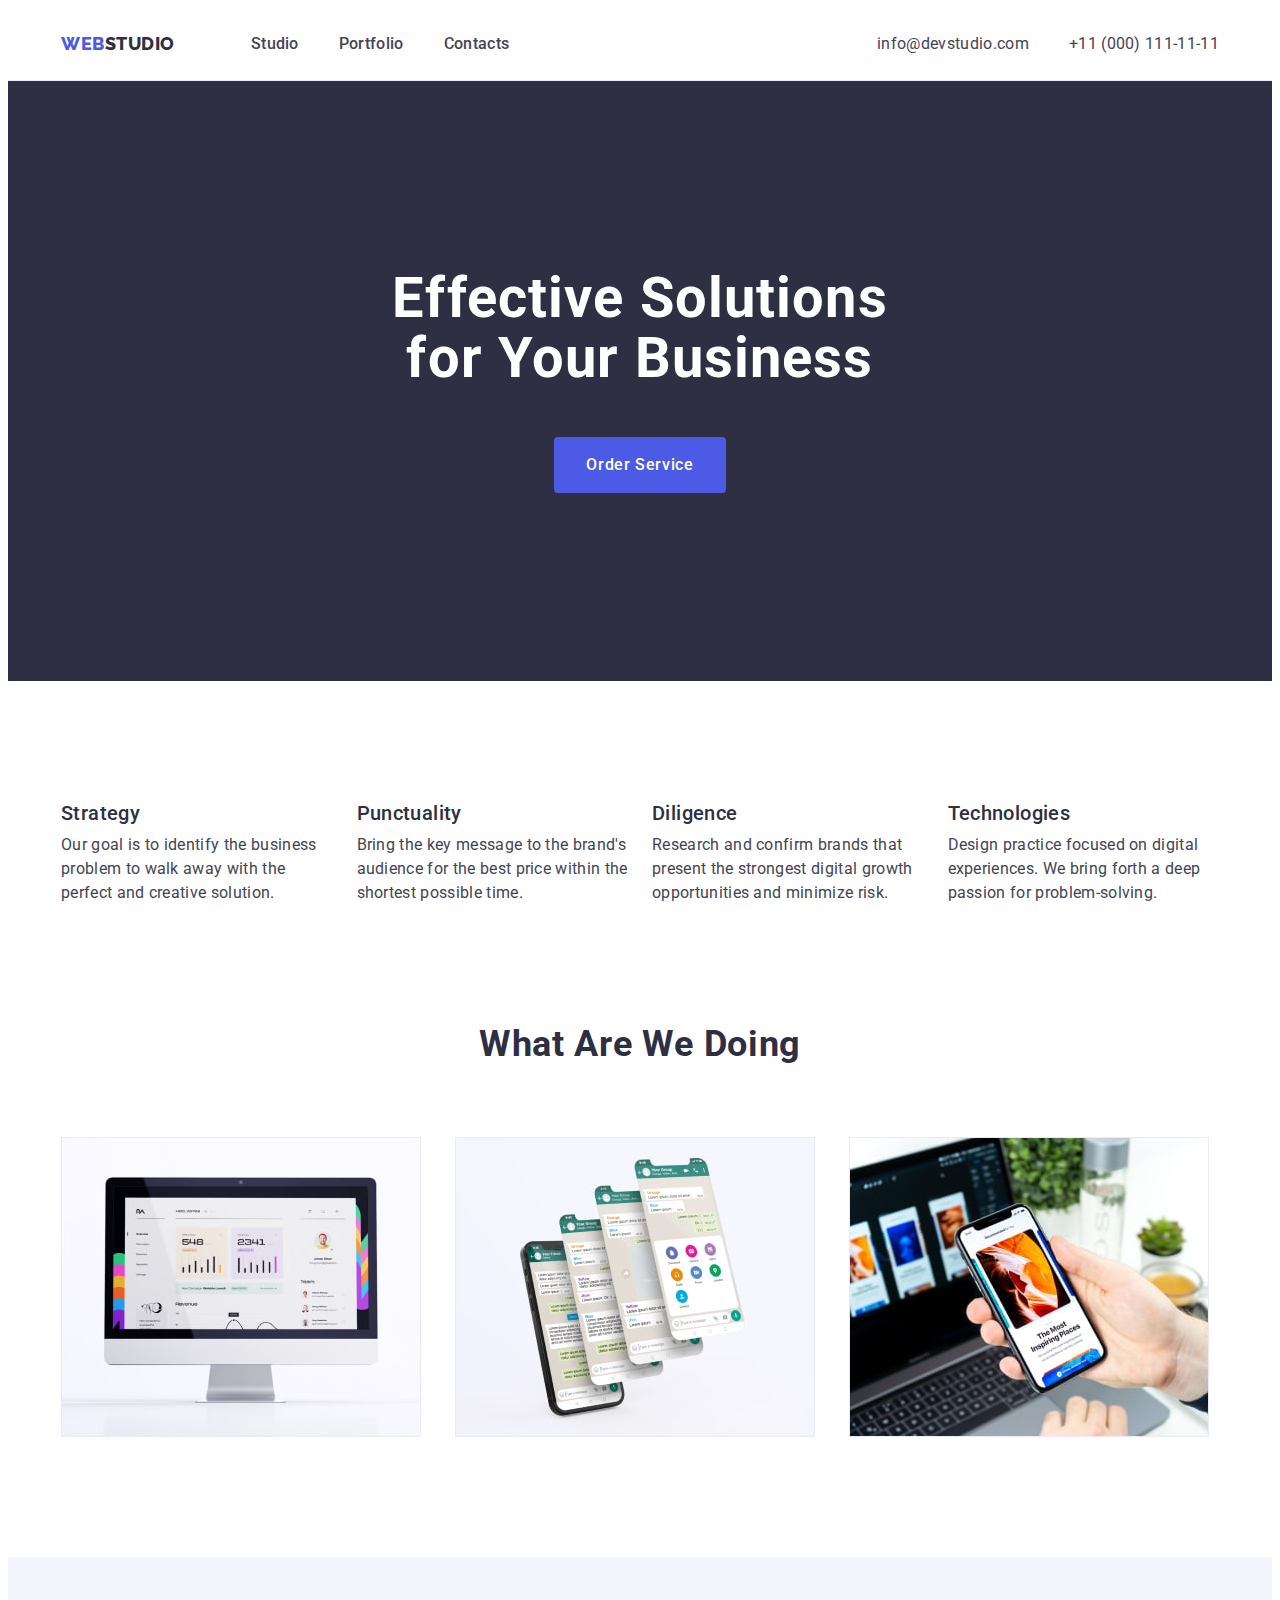
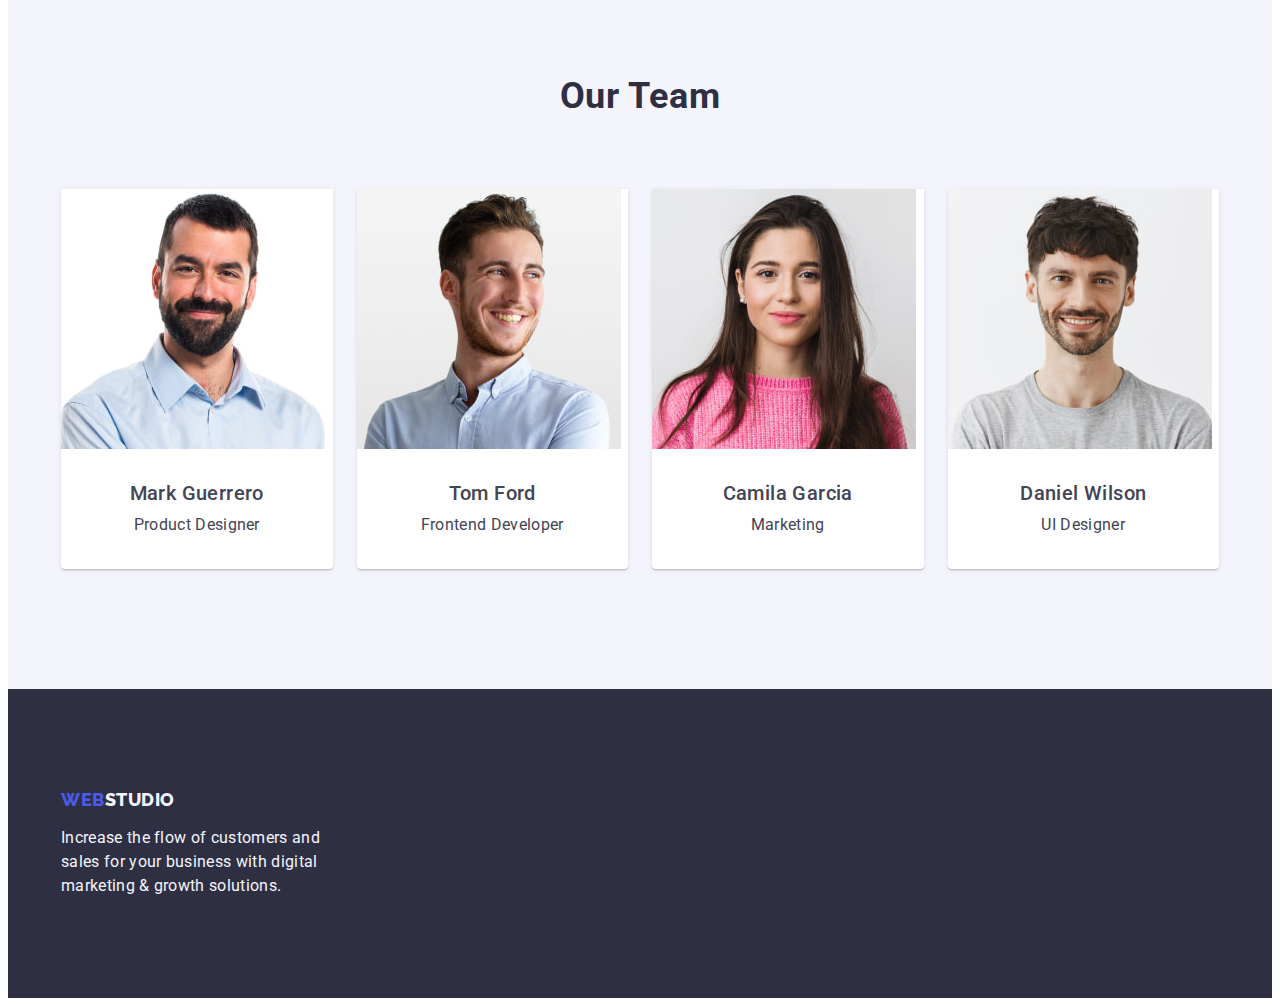
==== commit 6ce9849f: "port h3" ====
--- a/index.html
+++ b/index.html
@@ -118,7 +118,7 @@
           <ul class="team-box-list list">
 
             <li class="title-our-team">
-              <img src="./images/team/img1.jpg" alt="Mark Guerrero Product Designer" />
+              <img src="./images/team/img1.jpg" alt="Mark Guerrero Product Designer" width="264" height="260" />
               <div class="name-our-team">
                 <h3 class="team-list-name">Mark Guerrero</h3>
                 <p class="desc-name">Product Designer</p>
@@ -126,7 +126,7 @@
             </li>
 
             <li class="title-our-team">
-              <img src="./images/team/img2.jpg" alt="Tom Ford Frontend Developer" />
+              <img src="./images/team/img2.jpg" alt="Tom Ford Frontend Developer" width="264" height="260" />
               <div class="name-our-team">
                 <h3 class="team-list-name">Tom Ford</h3>
                 <p class="desc-name">Frontend Developer</p>
@@ -134,7 +134,7 @@
             </li>
 
             <li class="title-our-team">
-              <img src="./images/team/img3.jpg" alt="Camila Garcia Marketing" />
+              <img src="./images/team/img3.jpg" alt="Camila Garcia Marketing" width="264" height="260" />
               <div class="name-our-team">
                 <h3 class="team-list-name">Camila Garcia</h3>
                 <p class="desc-name">Marketing</p>
@@ -142,7 +142,7 @@
             </li>
 
             <li class="title-our-team">
-              <img src="./images/team/img4.jpg" alt="Daniel Wilson UI Designer" />
+              <img src="./images/team/img4.jpg" alt="Daniel Wilson UI Designer" width="264" height="260" />
               <div class="name-our-team">
                 <h3 class="team-list-name">Daniel Wilson</h3>
                 <p class="desc-name">UI Designer</p>
@@ -155,7 +155,7 @@
 
     <footer class="footer">
       <div class="container-footer container">
-        <a class="link web-logo-footer" href="./index.html">Web <span class="link studio-logo-footer">Studio</span>
+        <a class="link web-logo-footer logo" href="./index.html">Web <span class="link studio-logo-footer">Studio</span>
         </a>
         <p class="text-desc-foot">
           Increase the flow of customers and sales for your business with digital
--- a/css/styles.css
+++ b/css/styles.css
@@ -52,6 +52,10 @@
   display: block;
   font-family: inherit;
   cursor: pointer;
+}
+
+.logo {
+  display: inline-block;
 }
 
 /* reset ends */
@@ -213,7 +217,6 @@
   min-width: 169px;
   height: 56px;
   border: none;
-  margin-bottom: 48px;
   background: var(--button-colors, #4d5ae5);
   color: var(--primary-white-color, #ffffff);
   font-family: var (--prymary-fonts);
@@ -277,7 +280,6 @@
 
 /* What are we doing section */
 .sections-what-are {
-  padding-top: 120px;
   background-color: #FFFFFF;
 }
 
@@ -360,7 +362,6 @@
 }
 
 .desc-name {
-  padding: 8px;
   color: var(--adres-text-color, #434455);
   font-size: 1rem;
   font-style: normal;
@@ -378,12 +379,10 @@
   background: var(--nav-log-foot-color, #2e2f42);
 }
 
-.container-footer {
-  display: block;
-}
+.container-footer {}
 
 .web-logo-footer {
-  display: inline-block;
+  display: flex;
   color: var(--button-colors, #4d5ae5);
   font-family: "Raleway", sans-serif;
   font-size: 18px;
@@ -456,17 +455,19 @@
 .images-list-port {
   display: flex;
   flex-wrap: wrap;
-  gap: 24px;
+  column-gap: 24px;
   row-gap: 48px;
+  padding: 0;
 
 }
 
 .images-link-port {
+  width: calc((100% - 48px) / 3);
   border: 1px solid var(--cornflower, #E7E9FC);
-  width: calc((100% - 48px) / 3);
   list-style: none;
-
-}
+  flex-shrink: 0;
+}
+
 
 .desc-title-port {
   padding: 32px 16px;
@@ -478,10 +479,11 @@
   font-size: 20px;
   font-style: normal;
   font-weight: 500;
-  line-height: 1.2em;
+  line-height: 1.55em;
   /* 120% */
-  letter-spacing: 0.02em;
-  margin-bottom: 8px
+  letter-spacing: 0.025em;
+  margin-bottom: 8px;
+
 }
 
 .text-desc-port {
@@ -490,5 +492,5 @@
   font-weight: 400;
   line-height: 1.5rem;
   /* 150% */
-  letter-spacing: 0.02rem;
+  letter-spacing: 0.025rem;
 }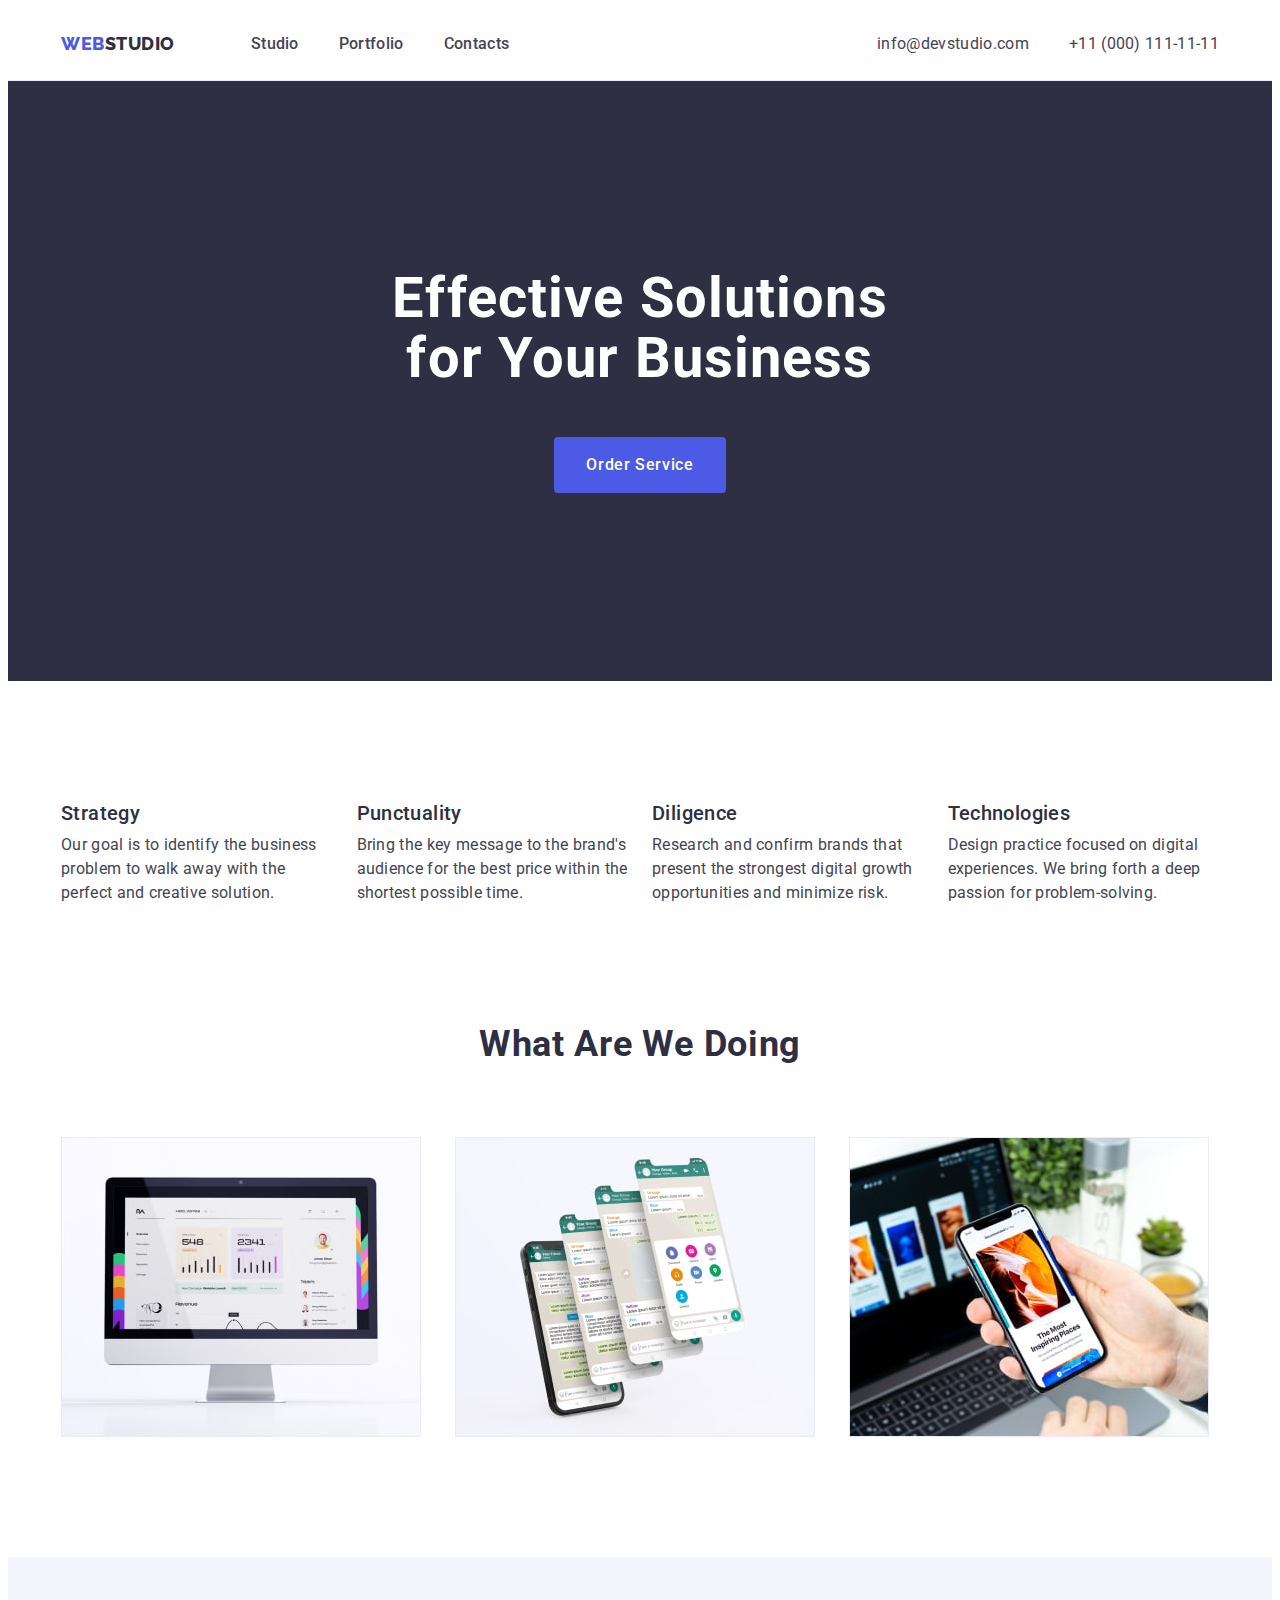
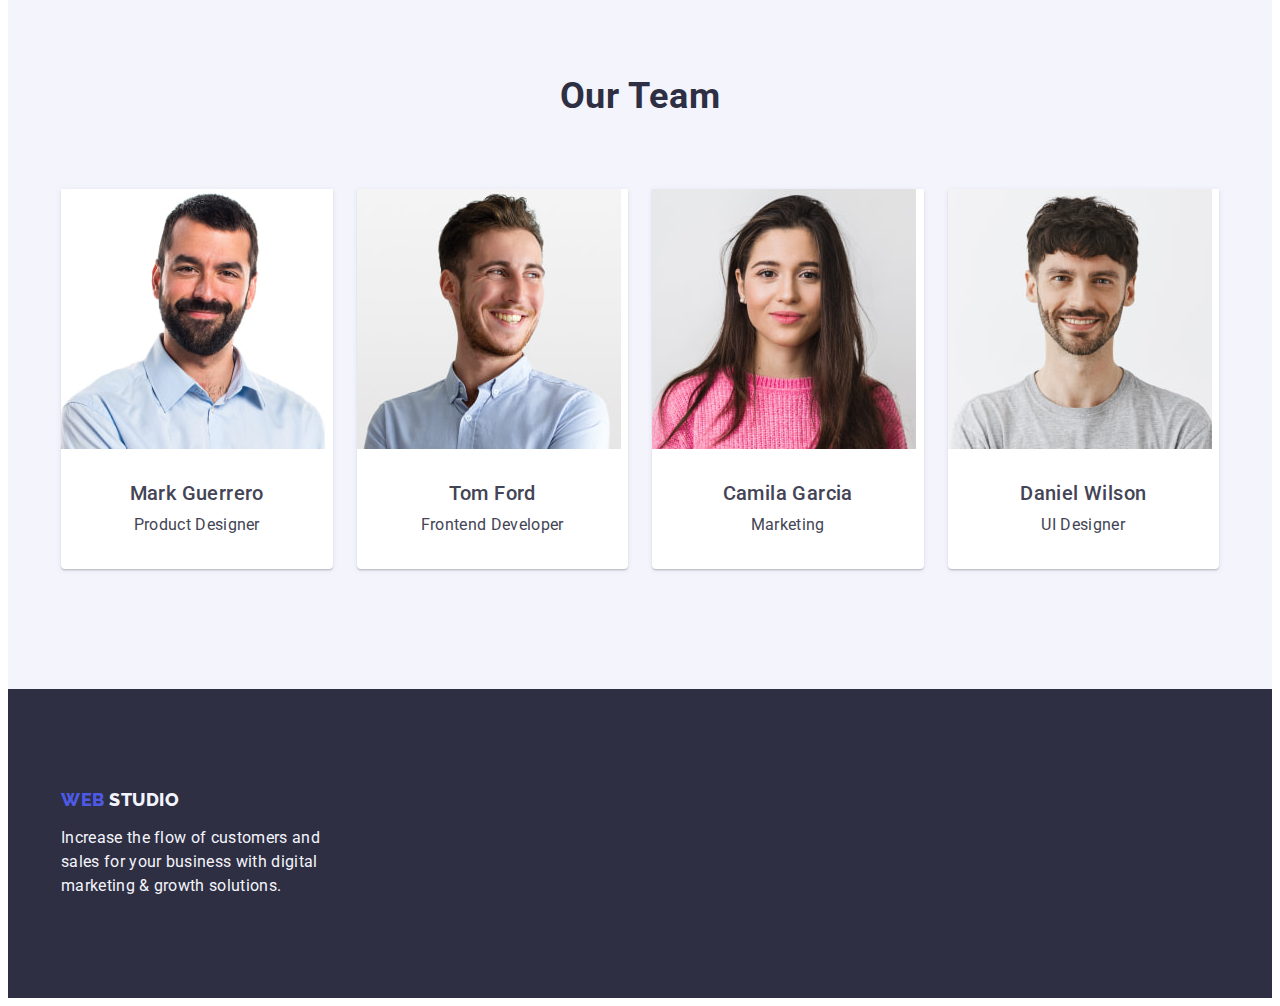
==== commit 5e0bf921: "footer" ====
--- a/index.html
+++ b/index.html
@@ -153,9 +153,10 @@
       </section>
     </main>
 
-    <footer class="footer">
+    <footer class="footer-section">
       <div class="container-footer container">
-        <a class="link web-logo-footer logo" href="./index.html">Web <span class="link studio-logo-footer">Studio</span>
+        <a class="web-logo-footer web-logo link" href="./index.html">Web <span
+            class="link studio-logo-footer">Studio</span>
         </a>
         <p class="text-desc-foot">
           Increase the flow of customers and sales for your business with digital
--- a/css/styles.css
+++ b/css/styles.css
@@ -54,9 +54,6 @@
   cursor: pointer;
 }
 
-.logo {
-  display: inline-block;
-}
 
 /* reset ends */
 .section {
@@ -372,39 +369,6 @@
   text-align: center;
 }
 
-
-/* Footer section */
-.footer {
-  padding: 100px 0;
-  background: var(--nav-log-foot-color, #2e2f42);
-}
-
-.container-footer {}
-
-.web-logo-footer {
-  display: flex;
-  color: var(--button-colors, #4d5ae5);
-  font-family: "Raleway", sans-serif;
-  font-size: 18px;
-  font-style: normal;
-  font-weight: 800;
-  line-height: 1.17em;
-  letter-spacing: 0.03em;
-  text-transform: uppercase;
-  margin-bottom: 16px;
-}
-
-.studio-logo-footer {
-  color: #f4f4fd;
-}
-
-.text-desc-foot {
-  width: 264px;
-  color: var(--classic-background-color);
-  line-height: 1.5;
-  letter-spacing: 0.02em;
-}
-
 /* Porfolio */
 /* sektion button */
 .section-but-port {
@@ -493,4 +457,31 @@
   line-height: 1.5rem;
   /* 150% */
   letter-spacing: 0.025rem;
+}
+
+/* Footer section */
+.footer-section {
+  padding: 100px 0;
+  background: var(--nav-log-foot-color, #2e2f42);
+}
+
+.container-footer {
+  display: block;
+}
+
+.web-logo-footer {
+  display: inline-block;
+  margin-bottom: 16px;
+}
+
+.studio-logo-footer {
+  color: #f4f4fd;
+
+}
+
+.text-desc-foot {
+  width: 264px;
+  color: var(--classic-background-color);
+  line-height: 1.5;
+  letter-spacing: 0.02em;
 }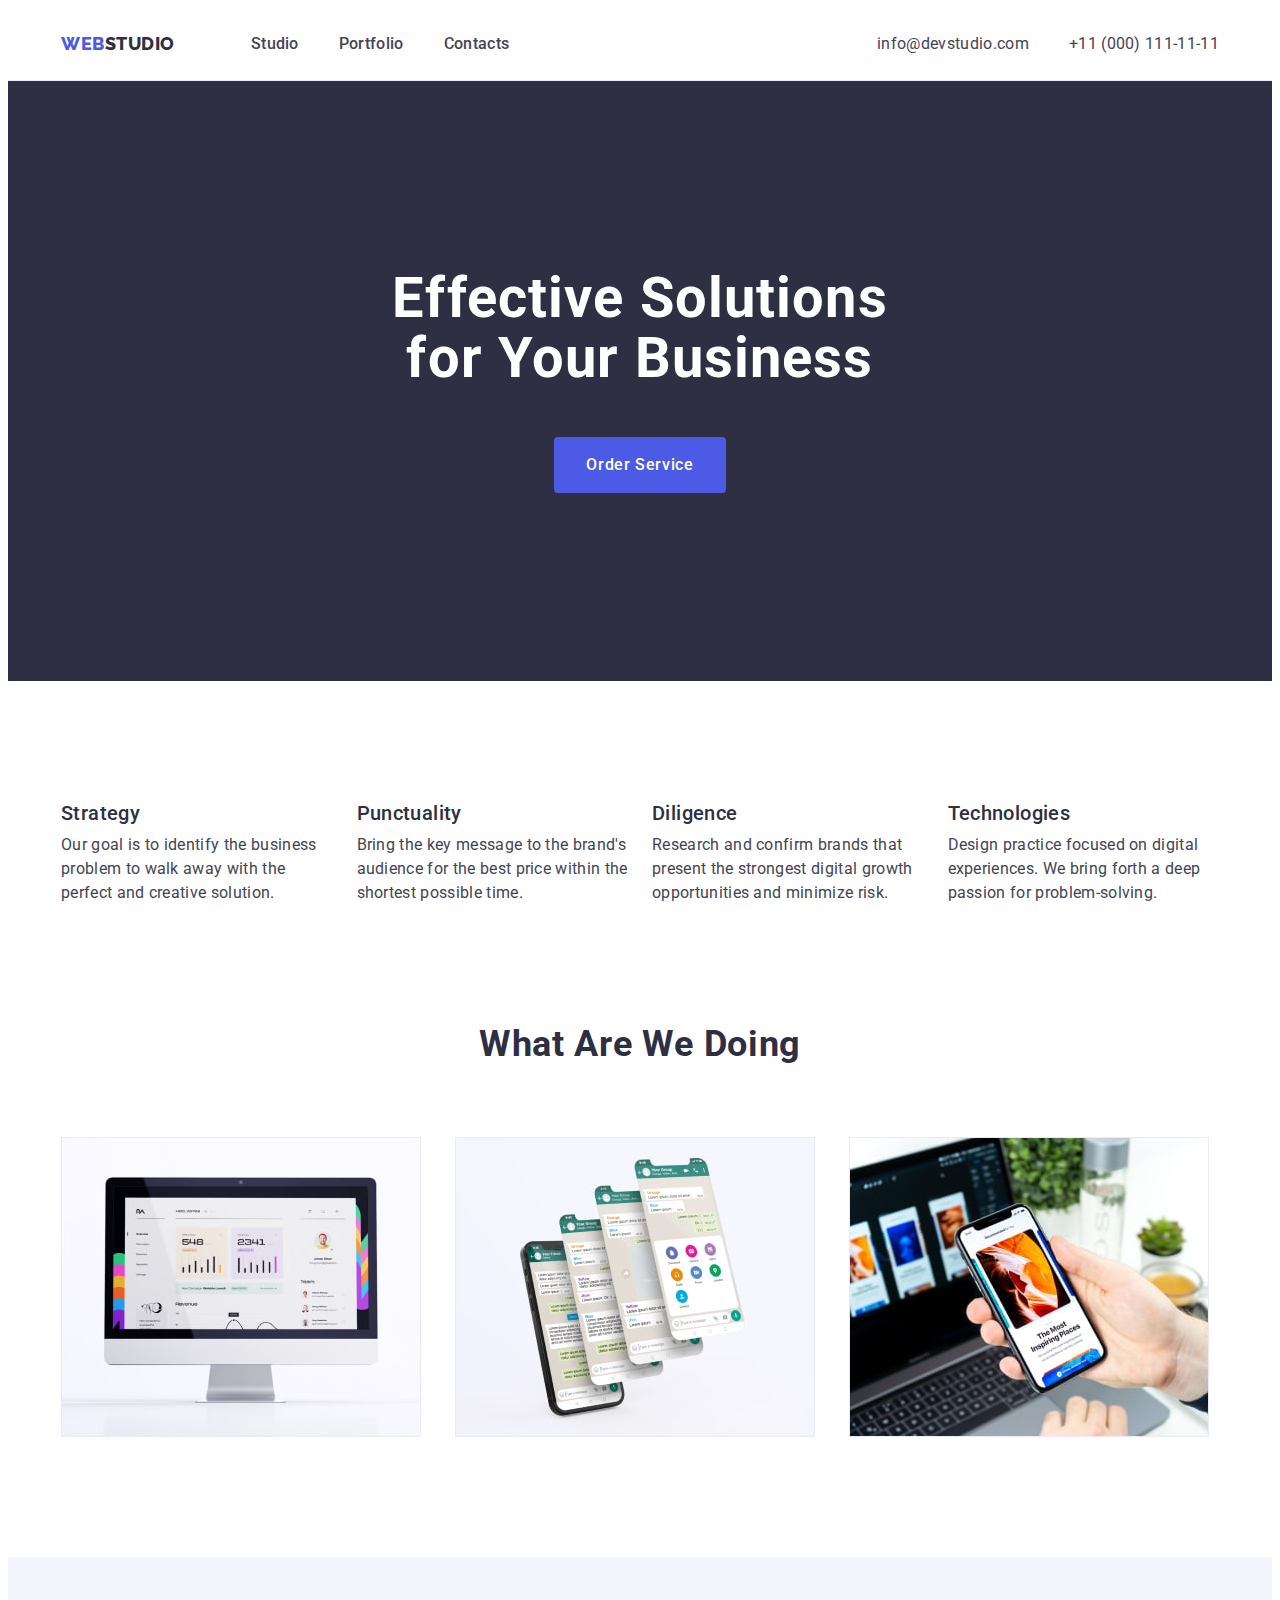
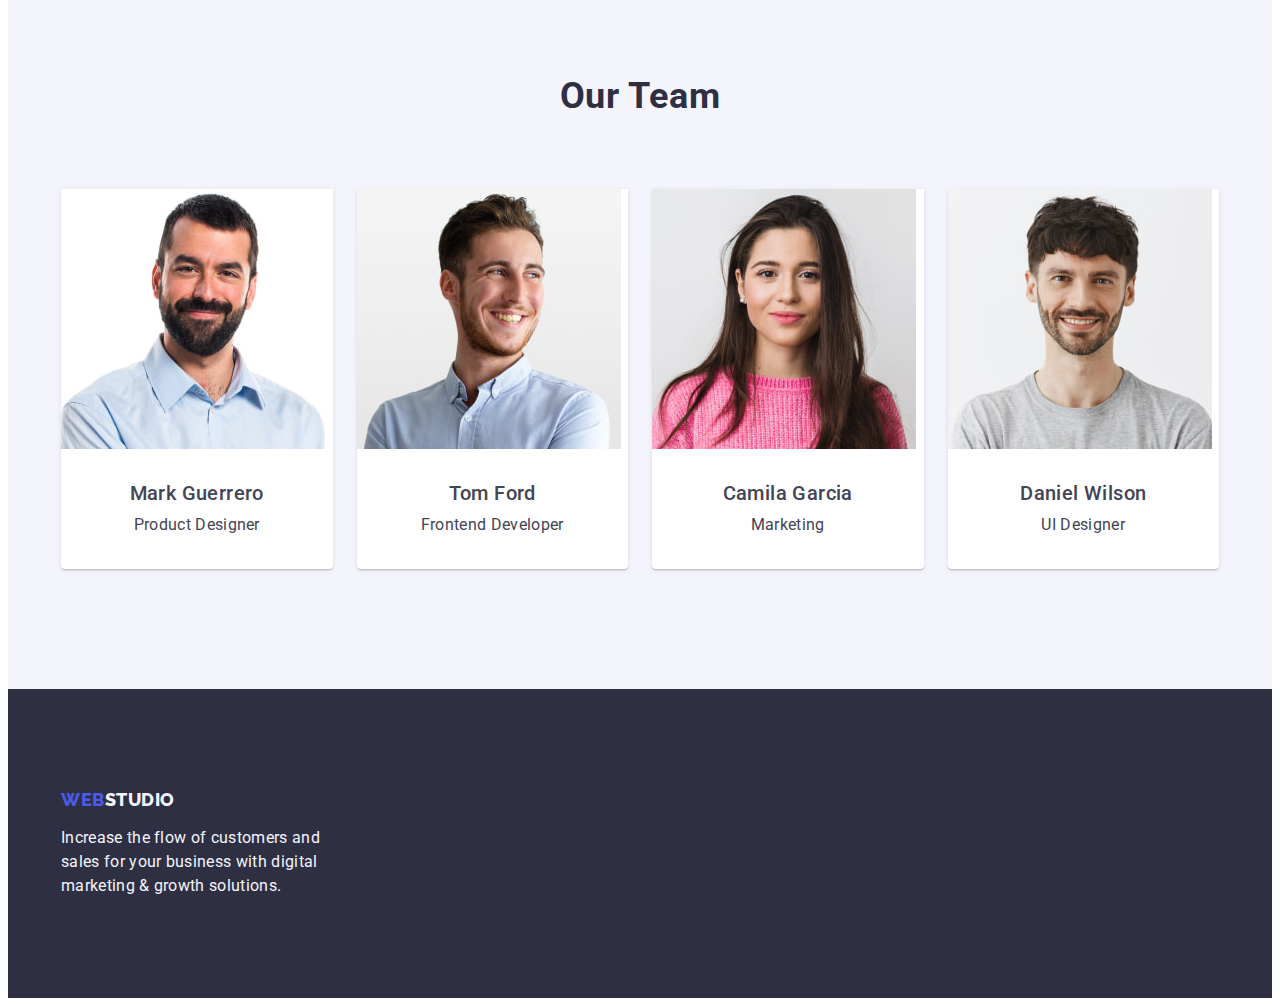
==== commit b53376f2: "foter probil" ====
--- a/index.html
+++ b/index.html
@@ -155,7 +155,7 @@
 
     <footer class="footer-section">
       <div class="container-footer container">
-        <a class="web-logo-footer web-logo link" href="./index.html">Web <span
+        <a class="web-logo-footer web-logo link" href="./index.html">Web<span
             class="link studio-logo-footer">Studio</span>
         </a>
         <p class="text-desc-foot">
